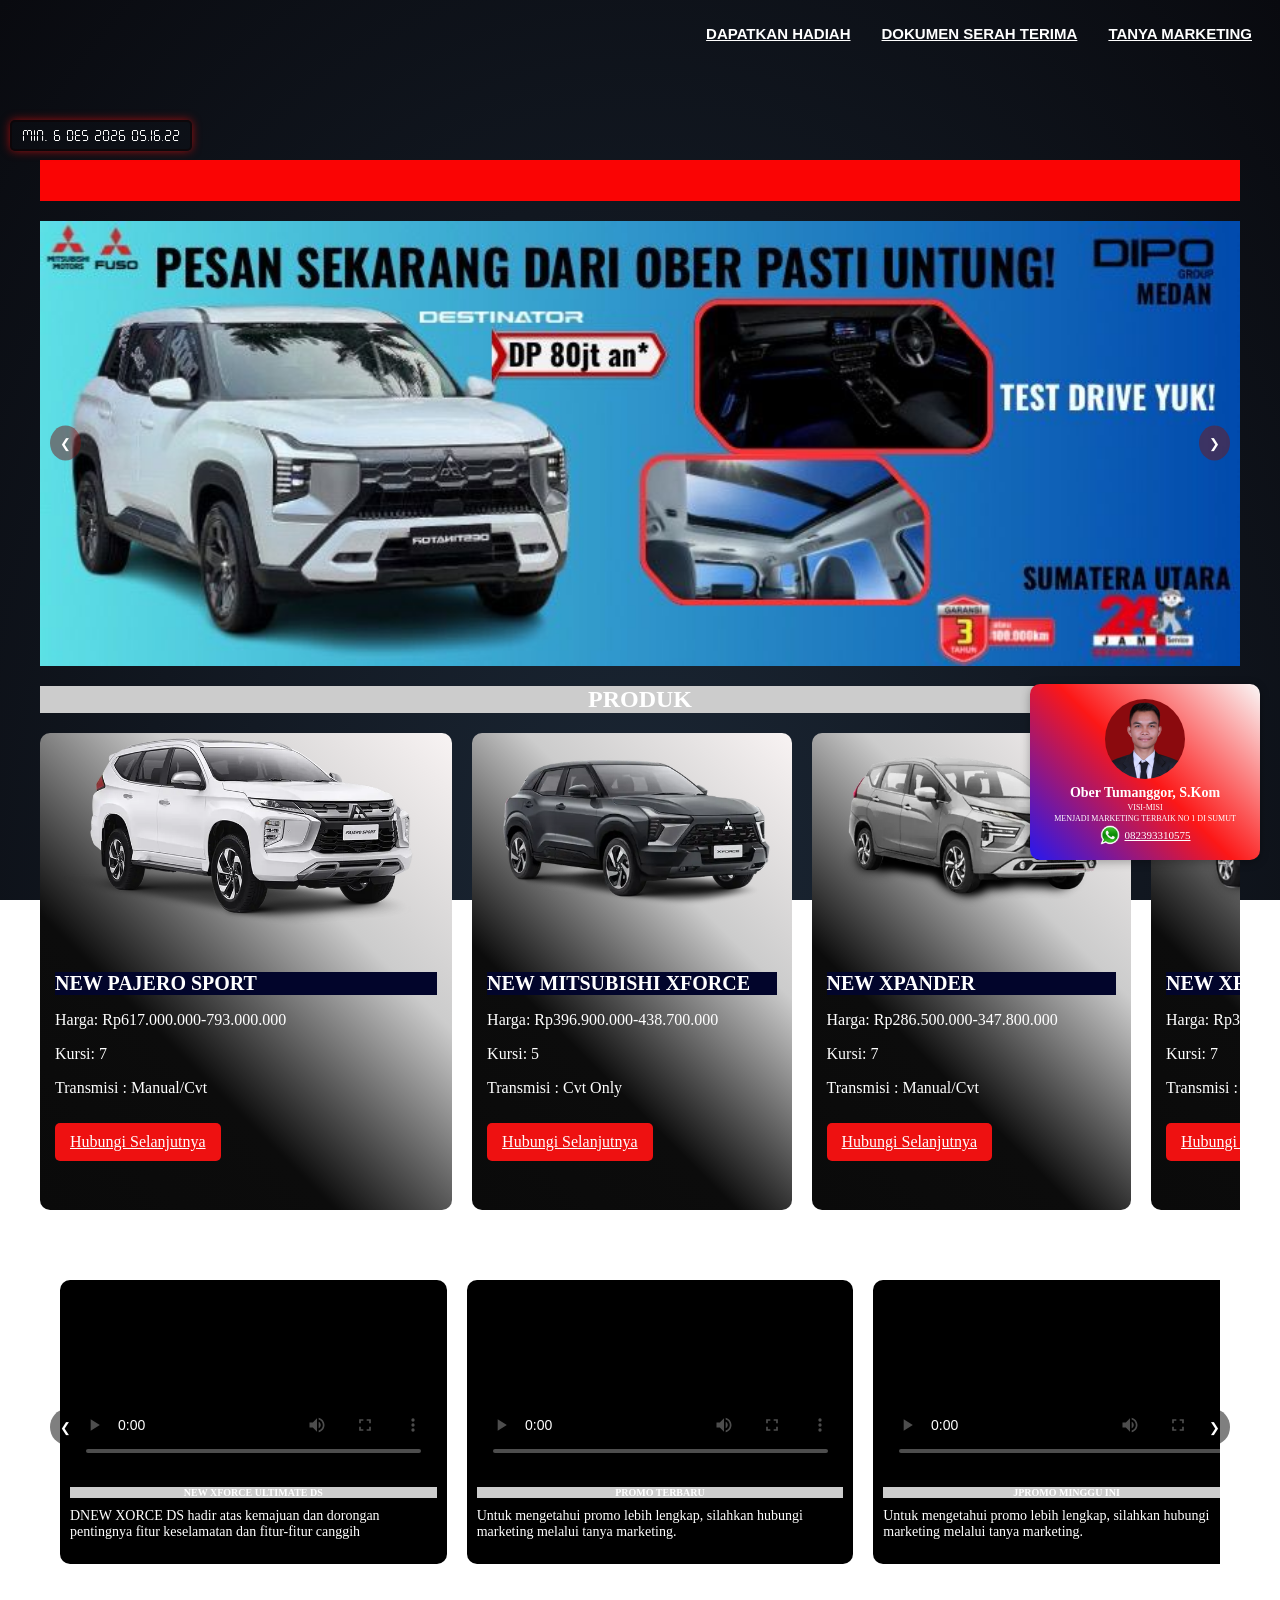
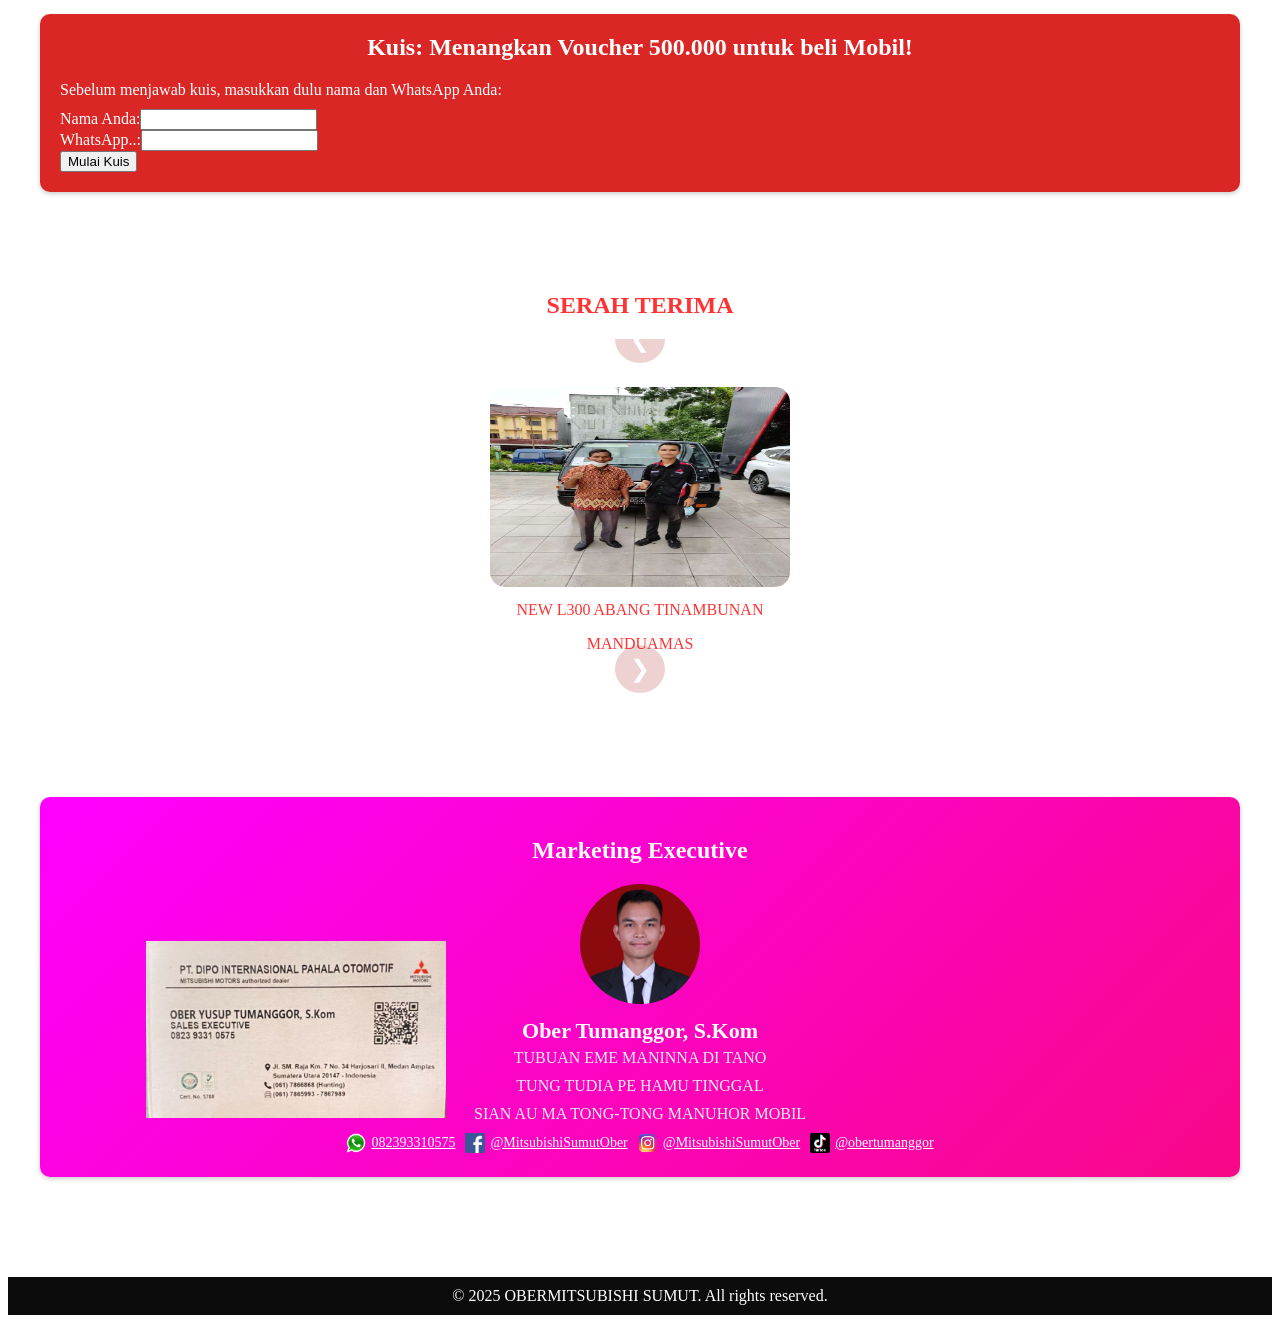
==== index.html @ e0ae1b2c "add index.html for GitHub Pages" ====
<!DOCTYPE html>
<html lang="id">
<head>
  <meta charset="UTF-8">
  <meta name="viewport" content="width=device-width, initial-scale=1.0">
  <meta name="description" content="Website Marketing Mobil AI oleh Ober Tumanggor">
  <meta name="keywords" content="Mitsubishi, Mobil, Marketing, Ober Tumanggor, Promo">
  <title>MARKETING OBERMITSUBISHI SUMUT - Ober Tumanggor</title>
  <link rel="stylesheet" href="v2.css">
</head>
<body>
  <div id="datetime"><span id="date"></span> <span id="time"></span></div>
  <header>
    <div class="header-content"><h1></h1></div>
    <nav>
      <ul>
        <li><a href="#video-slider">DAPATKAN HADIAH</a></li>
        <li><a href="#kuis">DOKUMEN SERAH TERIMA</a></li>
        <li class="dropdown">
          <a href="javascript:void(0)">TANYA MARKETING</a>
          <div class="dropdown-content">
            <form id="contactForm" onsubmit="submitContactForm(event)">
              <label>Nama:</label><input type="text" id="nama" required>
              <label>Produk:</label>
              <select id="produk" required>
                <option value="">Pilih Produk</option>
                <option value="MITSUBISHI DESTINATOR">MITSUBISHI DESTINATOR</option>
                <option value="NEW PAJERO SPORT">NEW PAJERO SPORT</option>
                <option value="NEW MITSUBISHI XFORCE">NEW MITSUBISHI XFORCE</option>
                <option value="NEW XPANDER">NEW XPANDER</option>
                <option value="NEW ALL TRITON 2025">NEW ALL TRITON 2025</option>
                <option value="NEW L300">NEW L300</option>
                <option value="NEW XPANDER CROSS">NEW XPANDER CROSS</option>
                <option value="NEW CANTER">NEW CANTER</option>
                <option value="NEW FUSO">NEW FUSO</option>
              </select>
              <label>Pembayaran:</label>
              <select id="pembayaran" required>
                <option value="">Pilih Metode</option>
                <option value="Kredit">Kredit</option>
                <option value="Cash">Cash</option>
              </select>
              <label>Lokasi:</label><input type="text" id="lokasi" required>
              <input type="submit" value="Kirim">
            </form>
          </div>
        </li>
      </ul>
    </nav>
  </header>

  <div class="container">
    <div class="marquee-container">
      <div class="marquee">
        PROMO SPESIAL! DAPATKAN PENAWARAN TERBAIK BUNGA 0% | DP RINGAN | DAPAT HADIAH UNTUK SUMATERA & ACEH HARI INI! HUBUNGI OBER TUMANGGOR S,KOM SEKARANG!
      </div>
    </div>
    <!-- Promo Section dengan Foto Full -->
    <section id="promo" class="promo-section">
      <div class="promo-slider">
        <button class="promo-prev" onclick="promoPrev()" aria-label="Promo Sebelumnya">&#10094;</button>
        <div class="promo-container">
          <img src="1.jpeg" alt="Promo NEW DESTINATOR" onclick="hubungiPromo()">
          <img src="2 (2).jpeg" alt="Promo NEW PAJERO SPORT" onclick="hubungiPromo()">
          <img src="3 (2).jpeg" alt="Promo NEW MITSUBISHI XFORCE" onclick="hubungiPromo()">
          <img src="4 (2).jpeg" alt="Promo NEW XPANDER" onclick="hubungiPromo()">
          <img src="5 (2).jpeg" alt="Promo NEW XPANDER CROSS" onclick="hubungiPromo()">
          <img src="6 (2).jpeg" alt="Promo NEW L300" onclick="hubungiPromo()">
          <img src="7 (2).jpeg" alt="Promo NEW TRITON" onclick="hubungiPromo()">
          <img src="8.jpeg" alt="Promo NEW CANTER" onclick="hubungiPromo()">
        </div>
        <button class="promo-next" onclick="promoNext()" aria-label="Promo Selanjutnya">&#10095;</button>
      </div>
    </section>
    
    <!-- Produk Section -->
    <section id="produk" class="products-section">
      <h2>PRODUK</h2>
      <div class="products">
        <!-- Produk 1 -->
        <div class="product-card">
          <img src="pajerosport.jpg" alt="NEW PAJERO SPORT" width="300" height="200">
          <div class="product-info">
            <h3>NEW PAJERO SPORT</h3>
            <p>Harga: Rp617.000.000-793.000.000</p>
            <p>Kursi: 7</p>
            <p>Transmisi : Manual/Cvt</p>
            <a href="javascript:void(0)" onclick="hubungiSelanjutnya('NEW PAJERO SPORT','Rp617.000.000-793.000.000','4')" class="btn-contact">Hubungi Selanjutnya</a>
          </div>
        </div>
        <!-- Produk 2 -->
        <div class="product-card">
          <img src="xforce.jpg" alt="NEW MITSUBISHI XFORCE" width="300" height="200">
          <div class="product-info">
            <h3>NEW MITSUBISHI XFORCE</h3>
            <p>Harga: Rp396.900.000-438.700.000</p>
            <p>Kursi: 5</p>
            <p>Transmisi : Cvt Only</p>
            <a href="javascript:void(0)" onclick="hubungiSelanjutnya('NEW MITSUBISHI XFORCE','Rp396.900.000-438.700.000','5')" class="btn-contact">Hubungi Selanjutnya</a>
          </div>
        </div>
        <!-- Produk 3 -->
        <div class="product-card">
          <img src="xpander.webp" alt="NEW XPANDER" width="300" height="200">
          <div class="product-info">
            <h3>NEW XPANDER</h3>
            <p>Harga: Rp286.500.000-347.800.000</p>
            <p>Kursi: 7</p>
            <p>Transmisi : Manual/Cvt</p>
            <a href="javascript:void(0)" onclick="hubungiSelanjutnya('NEW XPANDER','Rp286.500.000-347.800.000','4')" class="btn-contact">Hubungi Selanjutnya</a>
          </div>
        </div>
        <!-- Produk 4 -->
        <div class="product-card">
          <img src="xpander.jpg" alt="NEW XPANDER CROSS" width="300" height="200">
          <div class="product-info">
            <h3>NEW XPANDER CROSS</h3>
            <p>Harga: Rp350.900.000-380.800.000</p>
            <p>Kursi: 7</p>
            <p>Transmisi : Manual/Cvt</p>
            <a href="javascript:void(0)" onclick="hubungiSelanjutnya('NEW XPANDER CROSS','Rp350.900.000-380.800.000','4')" class="btn-contact">Hubungi Selanjutnya</a>
          </div>
        </div>
        <!-- Produk 5 -->
        <div class="product-card">
          <img src="triton.webp" alt="NEW ALL TRITON 2025" width="300" height="200">
          <div class="product-info">
            <h3>NEW ALL TRITON 2025</h3>
            <p>Harga: Rp324.000.000-628.000.000</p>
            <p>Kursi: 3-5</p>
            <p>Transmisi : Manual/Cvt</p>
            <a href="javascript:void(0)" onclick="hubungiSelanjutnya('NEW ALL TRITON 2025','Rp324.000.000-628.000.000','7')" class="btn-contact">Hubungi Selanjutnya</a>
          </div>
        </div>
        <!-- Produk 6 -->
        <div class="product-card">
          <img src="l300.webp" alt="NEW L300" width="300" height="200">
          <div class="product-info">
            <h3>NEW L300</h3>
            <p>Harga: Rp261.500.000-267.000.000</p>
            <p>Kursi: 3</p>
            <p>Transmisi : Manual Only</p>
            <p>Karoseri: Pick Up, BOX, BOX Pendingin</p>
            <a href="javascript:void(0)" onclick="hubungiSelanjutnya('NEW L300','Rp261.500.000-267.000.000','5')" class="btn-contact">Hubungi Selanjutnya</a>
          </div>
        </div>
        <!-- Produk 7 -->
        <div class="product-card">
          <img src="canter.webp" alt="NEW CANTER" width="300" height="200">
          <div class="product-info">
            <h3>NEW CANTER</h3>
            <p>Harga: Rp441.000.000-516.500.000</p>
            <p>Kursi: 3</p>
            <p>Transmisi : Manual Only</p>
            <p>Karoseri: Bak Kayu/Besi,Towing,Tangki,DumpTruck, Dll</p>
            <a href="javascript:void(0)" onclick="hubungiSelanjutnya('NEW CANTER','Rp441.000.000-516.500.000','2')" class="btn-contact">Hubungi Selanjutnya</a>
          </div>
        </div>
        <!-- Produk 8 -->
        <div class="product-card">
          <img src="fuso.png" alt="NEW FUSO" width="300" height="200">
          <div class="product-info">
            <h3>NEW FUSO</h3>
            <p>Harga: Rp995.000.000-1,4 miliar</p>
            <p>Kursi: 3</p>
            <p>Transmisi : Manual</p>
            <p>Karoseri: Bak Kayu/Besi,Logging,Tangki,DumpTruck,Dll</p>
            <a href="javascript:void(0)" onclick="hubungiSelanjutnya('NEW FUSO','Rp995.000.000-1,4 miliar','2')" class="btn-contact">Hubungi Selanjutnya</a>
          </div>
        </div>
      
<!-- Produk 9 -->
<div class="product-card">
  <img src="destinator.PNG" alt="NEW DESTINATOR" width="300" height="200">
  <div class="product-info">
    <h3>NEW DESTINATOR</h3>
    <p>Harga: Rp396.000.000-475.100.000</p>
    <p>Kursi: 7</p>
    <p>Transmisi : CVT Only</p>
    <a href="javascript:void(0)" onclick="hubungiSelanjutnya('NEW DESTINATOR','Rp480.000.000-520.000.000','7')" class="btn-contact">Hubungi Selanjutnya</a>
  </div>
</div>

</div>
    </section>
    
    <!-- Video Slider Section -->
    <section id="video-slider" class="video-slider-section">
      <button class="video-prev" onclick="videoPrev()" aria-label="Video Sebelumnya">&#10094;</button>
      <div class="video-slider-container">
        <div class="video-card">
          <video controls poster="video1_poster.jpg">
            <source src="video_1.mp4" type="video/mp4">
            <track kind="subtitles" srclang="id" label="Bahasa Indonesia" src="video1_subtitles.vtt" default>
            Browser Anda tidak mendukung elemen video.
          </video>
          <div class="video-card-info">
            <h2>NEW XFORCE ULTIMATE DS</h2>
            <p>DNEW XORCE DS hadir atas kemajuan dan dorongan pentingnya fitur keselamatan dan fitur-fitur canggih</p>
          </div>
        </div>
        <div class="video-card">
          <video controls poster="video2_poster.jpg">
            <source src="video-2.mp4" type="video/mp4">
            <track kind="subtitles" srclang="id" label="Bahasa Indonesia" src="video2_subtitles.vtt" default>
            Browser Anda tidak mendukung elemen video.
          </video>
          <div class="video-card-info">
            <h2>PROMO TERBARU</h2>
            <p>Untuk mengetahui promo lebih lengkap, silahkan hubungi marketing melalui tanya marketing.</p>
          </div>
        </div>
        <div class="video-card">
          <video controls poster="video3_poster.jpg">
            <source src="video_3.mp4" type="video/mp4">
            <track kind="subtitles" srclang="id" label="Bahasa Indonesia" src="video3_subtitles.vtt" default>
            Browser Anda tidak mendukung elemen video.
          </video>
          <div class="video-card-info">
            <h2>JPROMO MINGGU INI</h2>
            <p>Untuk mengetahui promo lebih lengkap, silahkan hubungi marketing melalui tanya marketing.</p>
          </div>
        </div>
      </div>
      <button class="video-next" onclick="videoNext()" aria-label="Video Selanjutnya">&#10095;</button>
    </section>

    <section id="kuis" class="quiz-section">
      <h2>Kuis: Menangkan Voucher 500.000 untuk beli Mobil!</h2>
      <div id="quizStart">
        <p>Sebelum menjawab kuis, masukkan dulu nama dan WhatsApp Anda:</p>
        <form id="quizStartForm">
          <label>Nama Anda:<input type="text" id="quizName" required></label><br>
          <label>WhatsApp..:<input type="text" id="quizWA" required></label><br>
          <button type="button" onclick="startQuiz()">Mulai Kuis</button>
        </form>
      </div>
      <div id="quizContent" style="display:none;">
        <p>Jawab minimal 4 pertanyaan dengan benar untuk mendapatkan voucher beli mobil senilai Rp500.000.</p>
        <form id="quizForm">
          <div class="quiz-question"><p>1. Siapa nama marketingnya?</p>
            <label><input type="radio" name="q1" value="Taylor Swift"> Taylor Swift</label>
            <label><input type="radio" name="q1" value="Ober Tumanggor, S.Kom"> Ober Tumanggor, S.Kom</label>
            <label><input type="radio" name="q1" value="Jun Munte"> Jun Munte</label>
          </div>
          <div class="quiz-question"><p>2. Apa alasan kamu mau beli Mobil dari Ober Tumanggor?</p>
            <label><input type="radio" name="q2" value="Sipaling ngejar target"> Sipaling ngejar target</label>
            <label><input type="radio" name="q2" value="Pelayanan terbaik, jujur, dan transparan"> Pelayanan terbaik, jujur, dan transparan</label>
            <label><input type="radio" name="q2" value="Semua Benar"> Semua Benar</label>
          </div>
          <div class="quiz-question"><p>3. Apa produk yang dijual di sini?</p>
            <label><input type="radio" name="q3" value="Ulos"> Ulos</label>
            <label><input type="radio" name="q3" value="Mobil"> Mobil</label>
            <label><input type="radio" name="q3" value="Ombus-ombus"> Ombus-ombus</label>
          </div>
          <div class="quiz-question"><p>4. Apa arti dari 'kredit' dalam pembelian mobil?</p>
            <label><input type="radio" name="q4" value="Pembayaran secara cicilan"> Pembayaran secara cicilan</label>
            <label><input type="radio" name="q4" value="Pembayaran penuh"> Pembayaran penuh</label>
            <label><input type="radio" name="q4" value="GRIS"> GRIS</label>
          </div>
          <div class="quiz-question"><p>5. Mobil keluarga dari mitsubishi yang bisa stututu....tut model apa?</p>
            <label><input type="radio" name="q5" value="New Pajero Sport"> New Pajero Sport</label>
            <label><input type="radio" name="q5" value="XFORCE"> XFORCE</label>
            <label><input type="radio" name="q5" value="FIGHTER"> FIGHTER</label>
          </div>
          <button type="button" class="btn-submit-quiz" onclick="submitQuiz()">Submit Kuis</button>
        </form>
        <div id="quizResult" class="quiz-result"></div>
      </div>
    </section>
<!-- === Serah Terima Unit 3D Gallery === -->
  <section id="serahterima" class="serahterima-section">
    <h2>SERAH TERIMA </h2>
    <div class="serahterima-slider">
      <button class="serahterima-prev" onclick="prevSerahTerima()">&#10094;</button>
      <div class="serahterima-container">
        <div class="serahterima-item"><img src="l300 bg tinambunan manduamas.jpg" alt="Serah Terima 1"><div class="serahterima-caption">NEW L300 ABANG TINAMBUNAN<P> MANDUAMAS<P></P></div></div>
        <div class="serahterima-item"><img src="l300 lae tampu.jpg" alt="Serah Terima 2"><div class="serahterima-caption">NEW L300 PAK TAMPUBOLON<P> BATANG TORU<P></P> </div></div>
        <div class="serahterima-item"><img src="l300 bg tumanggor.jpg" alt="Serah Terima 3"><div class="serahterima-caption">NEW L300 ABANG TUMANGGOR<P> MANDUAMAS<P></div></div>
        <div class="serahterima-item"><img src="l300 namboru tumanggor.jpg" alt="Serah Terima 4"><div class="serahterima-caption">NEW L300 NAMBORU<P> MANDUAMAS<P></P></div></div>
        <div class="serahterima-item"><img src="l300 bg tumanggor pakpakbharat.jpg" alt="Serah Terima 5"><div class="serahterima-caption">NEW L300 ABANG TUMANGGOR<P> SALAK PAKPAK BHARAT<P></P> </div></div>
        <div class="serahterima-item"><img src="l300 uda tumanggor.jpeg" alt="Serah Terima 6"><div class="serahterima-caption">NEW L300 PAK UDA TUMANGGOR<P> DOLOK SANGGUL<P></div></div>
        <div class="serahterima-item"><img src="xpander elt ibu citra.jpg" alt="Serah Terima 7"><div class="serahterima-caption">NEW XPANDER ULTIMATE LIMITED EDITION<P> MEDAN MARELAN<P></P></div></div>
        <div class="serahterima-item"><img src="l300 lae lubis.jpg" alt="Serah Terima 8"><div class="serahterima-caption">NEW L300 LAE LUBIS<P>  MANDUAMAS<P></P> </div></div>
        <div class="serahterima-item"><img src="xpander ul ito manullang.jpg" alt="Serah Terima 9"><div class="serahterima-caption">NEW XPANDER ITO MANULLANG<P> SIDIKALANG<P></div></div>
        <div class="serahterima-item"><img src="l300 ito bako.jpg" alt="Serah Terima 10"><div class="serahterima-caption">NEW L300 ITO BAKO<P> MANDUAMAS<P></P></div></div>
        <div class="serahterima-item"><img src="l300 silih brutu.jpeg" alt="Serah Terima 11"><div class="serahterima-caption">NEW L300 LAE BARUTU<P> MANDUAMAS <P></P> </div></div>
        <div class="serahterima-item"><img src="l300 bg ginting.jpg" alt="Serah Terima 12"><div class="serahterima-caption">NEW L300 ABANG GINTING<P> PANCUR BATU<P></div></div>
        <div class="serahterima-item"><img src="l300 lae manalu.jpg" alt="Serah Terima 13"><div class="serahterima-caption">NEW L300 LAE MANALU<P> MANDUAMAS<P></P></div></div>
        <div class="serahterima-item"><img src="l300 tulang pakpahan.jpg" alt="Serah Terima 14"><div class="serahterima-caption">NEW L300 PAK PAKPAHAN<P> PEMATANG SIANTAR<P></P> </div></div>
        <div class="serahterima-item"><img src="l300 lae hasibuan.jpeg" alt="Serah Terima 15"><div class="serahterima-caption">NEW L300 LAE HASIBUAN<P> MANDUAMAS<P></div></div>
        <div class="serahterima-item"><img src="l300 ito sihombing.jpeg" alt="Serah Terima 16"><div class="serahterima-caption">NEW L300 IBUK GURU SIHOMBING<P> MEDAN AREA<P></P></div></div>
        <div class="serahterima-item"><img src="new pajero sport puhun manik.jpeg" alt="Serah Terima 17"><div class="serahterima-caption">NEW PAJERO SPORT DAKAR TULANG MANIK<P> MANDUAMAS<P></P> </div></div>
        <div class="serahterima-item"><img src="xp cr namoru nahampun.jpg" alt="Serah Terima 18"><div class="serahterima-caption">NEW XPANDER CROSS<P> MANDUAMAS<P></div></div>
        <div class="serahterima-item"><img src="xpandercr ito purnama.jpg" alt="Serah Terima 19"><div class="serahterima-caption">NEW XPANDER CROSS IBUK GURU MUNGKUR<P> SIRANDORUNG<P></P></div></div>
        <div class="serahterima-item"><img src="l300 lae purba.jpeg" alt="Serah Terima 20"><div class="serahterima-caption">NEW L300 LAE PURBA<P>  MANDUAMAS<P></P> </div></div>
        <div class="serahterima-item"><img src="l300 lae siringoringo.jpeg" alt="Serah Terima 21"><div class="serahterima-caption">NEW L300 LAE SIRINGORINGO<P> MANDUAMAS<P></div></div>
        <div class="serahterima-item"><img src="l300 lae simatupang.jpeg" alt="Serah Terima 22"><div class="serahterima-caption">NEW L300 SIMATUPANGP> MANDUAMAS<P></P></div></div>
        <div class="serahterima-item"><img src="2 unit l300, bg ginting & ito bako.jpg" alt="Serah Terima 23"><div class="serahterima-caption">NEW L300 ABANG GINTING<P> MEDAN <P></P> </div></div>
        <div class="serahterima-item"><img src="new canter puhun manik.jpeg" alt="Serah Terima 24"><div class="serahterima-caption">NEW CANTER DUMPHTRUK<P>MANDUAMAS<P></div></div>
        <div class="serahterima-item"><img src="new xpander ibu chattrin.jpeg" alt="Serah Terima 25"><div class="serahterima-caption">NEW XPANDER ULTIMATE<P> BINJAI<P></div></div>
        <div class="serahterima-item"><img src="new pajero sport  pak dewan tapteng.jpeg" alt="Serah Terima 26"><div class="serahterima-caption">NEW PAJERO SPORT DAKAR PAK DEWAN ST<P> MANDUAMAS<P></P></div></div>
        <div class="serahterima-item"><img src="new destinator pak hutapea.jpeg" alt="Serah Terima 27"><div class="serahterima-caption">NEW DESTINATOR PAK HUTAPEA<P> MEDAN SELAYANG<P></P> </div></div>
        <div class="serahterima-item"><img src="l300 lae ringo.jpeg" alt="Serah Terima 28"><div class="serahterima-caption">NEW L300 LAE RINGO<P> MANDUAMAS<P></P></div></div>
        <div class="serahterima-item"><img src="canter lae sibarani.jpeg" alt="Serah Terima 29"><div class="serahterima-caption">NEW CANTER DUMPHTRUK LAE SIBARANI<P>  MANDUAMAS<P></P> </div></div>
        <div class="serahterima-item"><img src="l300 pak sahrial.jpeg" alt="Serah Terima 30"><div class="serahterima-caption">NEW L300 PAK SAHRIAL<P> LANGKAT<P></div></div>
      
      </div>
      <button class="serahterima-next" onclick="nextSerahTerima()">&#10095;</button>
    </div>
  </section>

    <section id="marketing-executive" class="marketing-executive-section">
      <h2>Marketing Executive</h2>
      <div class="marketing-executive-card">
        <div class="executive-business-card"><img src="KRTU.jpg"></div>
        <div class="executive-photo"><img src="file.jpg"></div>
        <div class="executive-info">
          <h3>Ober Tumanggor, S.Kom</h3>
          <p>TUBUAN EME MANINNA DI TANO</p><p>TUNG TUDIA PE HAMU TINGGAL</p><p>SIAN AU MA TONG-TONG MANUHOR MOBIL</p>
          <div class="executive-social">
            <a href="https://wa.me/6282393310575" target="_blank" rel="noopener">
              <img src="wa.png" alt="WhatsApp">
              <span>082393310575</span>
            </a>
            <a href="https://facebook.com/obertumanggor" target="_blank" rel="noopener">
              <img src="fb.png" alt="Facebook">
              <span>@MitsubishiSumutOber</span>
            </a>
            <a href="https://instagram.com/Mitsubishisumut.parna" target="_blank" rel="noopener">
              <img src="insta.png" alt="Instagram">
              <span>@MitsubishiSumutOber</span>
            </a>
            <a href="https://tiktok.com/@ober_tumanggor" target="_blank" rel="noopener">
              <img src="tk.png" alt="TikTok">
              <span>@obertumanggor</span>
            </a>
          </div>
        </div>
        </div>
      </div>
    </section>
  </div>
   <!-- Profil Marketing Card (Fixed) -->
  <div id="profil" class="marketing-profile">
    <div class="marketing-card">
      <div class="profile-photo">
        <img src="file.jpg" alt="Foto Marketing" width="80" height="80">
      </div>
      <div class="profile-info">
        <div class="profile-name">Ober Tumanggor, S.Kom</div>
        <div class="profile-visimisi">VISI-MISI</div>
        <div class="profile-visimisi">MENJADI MARKETING TERBAIK NO 1 DI SUMUT</div>
        <div class="profile-social">
          <a href="https://wa.me/6282393310575" target="_blank" rel="noopener">
            <img src="wa.png" alt="WhatsApp">
            <span>082393310575</span>
          </a>
        </div>
      </div>
    </div>
  </div>

  <footer>&copy; 2025 OBERMITSUBISHI SUMUT. All rights reserved.</footer>
  <script src="v2.js"></script>
</body>
</html>
---- v2.css ----
/* Elemen Digital Tanggal dan Jam */
#datetime {
    position: fixed;
    top: 120px;
    left: 10px;
    padding: 5px 10px;
    font-family: 'Digital7', monospace; /* Ganti dengan font digital jika sudah di-import, atau gunakan monospace */
    font-size: 16px;
    color: #fff;
    background: transparent;
    border: 2px solid rgba(15, 1, 1, 0.5);
    border-radius: 5px;
    box-shadow: 0 0 10px rgba(189, 14, 14, 0.8);
    z-index: 1201;
  }
  @font-face {
    font-family: 'Digital7';
    src: url('Seven Segment.ttf') format('truetype');
  }
  
 /* ===== SPACE BACKGROUND ===== */
    body::before {
      content: "";
      position: fixed;
      top: 0;
      left: 0;
      width: 100%;
      height: 100%;
      background: radial-gradient(ellipse at bottom, #1b2735 0%, #090a0f 100%);
      z-index: -2;
    }
    
    body::after {
      content: "";
      position: fixed;
      top: 0;
      left: 0;
      width: 100%;
      height: 100%;
      background: transparent;
      z-index: -1;
      animation: twinkle 8s infinite alternate;
    }
    
    @keyframes twinkle {
      0% { background: radial-gradient(circle, transparent 1px, transparent 2px); }
      100% { 
        background: 
          radial-gradient(circle, rgba(255,255,255,0.8) 1px, transparent 2px),
          radial-gradient(circle, rgba(255,255,255,0.6) 1px, transparent 2px),
          radial-gradient(circle, rgba(255,255,255,0.4) 1px, transparent 2px);
        background-size: 200px 200px, 300px 300px, 400px 400px;
        background-position: 10% 20%, 80% 60%, 40% 90%;
      }
    }
  
  /* Header */
  header {
    position: fixed;
    top: 0;
    left: 0;
    width: 100%;
    height: 160px;
    background: url('obert\(1\).gif') no-repeat center center;
    background-size: cover;
    color: #fff;
    z-index: 1100;
  }
  header .header-content {
    height: 100%;
    display: flex;
    flex-direction: column;
    justify-content: center;
    align-items: center;
  }
  header h1 {
    font-size: 30px;
    margin: 0;
    text-shadow: 1px 1px 5px rgba(245,243,243,0.5);
  }
  nav {
    position: absolute;
    top: 20px;
    right: 20px;
  }
  nav ul {
    list-style: none;
    display: flex;
    gap: 15px;
    margin: 0;
    padding: 0;
  }
  nav ul li {
    font-size: 15px;
    font-weight: bold;
    position: relative;
  }
  nav ul li a {
    color: #fff;
    font-family: Arial;
    padding: 5px 8px;
    display: block;
  }
  nav ul li a:hover {
    color: #f11111;
  }
  /* Dropdown untuk Tanya Marketing */
  nav ul li.dropdown .dropdown-content {
    display: none;
    position: absolute;
    top: 100%;
    right: 0;
    background: #fff;
    color: #000;
    padding: 10px;
    box-shadow: 0 2px 5px rgba(0,0,0,0.2);
    border-radius: 5px;
    min-width: 250px;
    z-index: 2000;
    transition: all 0.3s ease;
  }
  nav ul li.dropdown:hover .dropdown-content,
  nav ul li.dropdown:focus-within .dropdown-content {
    display: block;
  }
  nav ul li.dropdown .dropdown-content form {
    display: flex;
    flex-direction: column;
    gap: 5px;
  }
  nav ul li.dropdown .dropdown-content label {
    font-size: 14px;
    margin-bottom: 2px;
  }
  nav ul li.dropdown .dropdown-content input[type="text"],
  nav ul li.dropdown .dropdown-content select {
    padding: 5px;
    font-size: 14px;
    border: 1px solid #ccc;
    border-radius: 3px;
  }
  nav ul li.dropdown .dropdown-content input[type="submit"] {
    padding: 8px;
    font-size: 14px;
    border: none;
    background: #ee1111;
    color: #fff;
    border-radius: 3px;
    cursor: pointer;
    transition: background 0.3s;
  }
  nav ul li.dropdown .dropdown-content input[type="submit"]:hover {
    background: #2563eb;
  }
  
  /* Container & Marquee */
  .container {
    max-width: 1200px;
    margin: 160px auto 10px;
    padding: 0 20px 20px;
    position: relative;
    z-index: 1;
  }
  .marquee-container {
    width: 100%;
    background: #fa0404;
    color: #f8f7f7;
    overflow: hidden;
    white-space: nowrap;
    padding: 10px 0;
    font-size: 18px;
    font-family:Verdana;
    font-weight: bold;
    margin-bottom: 0;
  }
  .marquee {
    display: inline-block;
    padding-left: 100%;
    animation: marquee 20s linear infinite;
  }
  @keyframes marquee {
    from { transform: translateX(0); }
    to { transform: translateX(-100%); }
  }
  
  /* Promo Section - Tampilan Foto Full */
  .promo-section {
    margin: 20px 0;
  }
  .promo-slider {
    width: 100%;
    margin: 0 auto;
    overflow: hidden;
    position: relative;
  }
  .promo-container {
    display: flex;
    transition: transform 0.5s ease-in-out;
  }
  .promo-container img {
    flex: 0 0 100%;
    width: 100%;
    height: auto;
    cursor: pointer;
  }
  /* Promo Manual Controls */
  .promo-prev, .promo-next {
    position: absolute;
    top: 50%;
    transform: translateY(-50%);
    background: rgba(116, 25, 25, 0.5);
    color: #fff;
    border: none;
    padding: 10px;
    cursor: pointer;
    border-radius: 50%;
    z-index: 10;
  }
  .promo-prev { left: 10px; }
  .promo-next { right: 10px; }
  
  /* Produk Section */
  .products-section {
    margin-bottom: 40px;
  }
  .products-section h2 {
    text-align: center;
    text-align: center; color: #000;
    background-color: #ccc;
    margin: 20px 0;
    color: #fff;
  }
  .products {
    display: flex;
    gap: 20px;
    overflow-x: auto;
    padding-bottom: 10px;
  }
  .product-card {
    background: linear-gradient(45deg, #0a0a0a, #0c0c0c, #ccc, #f8f3f3);
    min-width: 300px;
    border-radius: 10px;
    overflow: hidden;
    box-shadow: 10px 2px 5px rgba(165, 21, 21, 0.2), -10px -2px -5px #ffffff;
    transition: transform 0.3s, background-color 0.3s;
    cursor: pointer;
    flex-shrink: 0;
  }
  .product-card:hover {
    transform: scale(1.05);
    background-color: #e0e7ff;
  }
  .product-card img {
    width: 100%;
    height: 200px;
    object-fit: cover;
  }
  .product-info {
    padding: 15px;
    color: #ffffff;
  }
  .product-info h3 {
    font-size: 20px;
    margin-bottom: 10px;
    background: #02052b;
  }
  .btn-contact {
    display: inline-block;
    margin-top: 10px;
    padding: 10px 15px;
    background: #ee1111;
    color: #fff;
    border-radius: 5px;
    cursor: pointer;
    transition: background-color 0.3s;
  }
  .btn-contact:hover {
    background: #2563eb;
  }
  
  /* Video Slider Section */
  .video-slider-section {
    position: relative;
    margin: 20px 0;
    padding: 20px;
    background: rgba(255, 255, 255, 0.1);
    border-radius: 10px;
    overflow: hidden;
  }
  .video-slider-container {
    display: flex;
    gap: 20px;
    overflow-x: auto;
    scroll-behavior: smooth;
    padding-bottom: 10px;
  }
  .video-card {
    flex: 0 0 calc(33.33% - 20px);
    background: #000;
    border-radius: 10px;
    padding: 10px;
  }
  .video-card video {
    width: 100%;
    border-radius: 10px;
  }
  .video-card-info {
    text-align: center;
    color: #fff;
    margin-top: 10px;
  }
  .video-card-info h2 {
    text-align: center;
    color: #fff;
    background-color: #ccc;
    font-size: 10px;
    margin-top: 10px;
  }
  .video-card-info p {
    text-align: left;
    font-family: georgia;
    color: #fff;
    font-size: 14px;
    margin-top: 10px;
  }
  .video-prev, .video-next {
    position: absolute;
    top: 50%;
    transform: translateY(-50%);
    background: rgba(0, 0, 0, 0.5);
    color: #fff;
    border: none;
    padding: 10px;
    cursor: pointer;
    border-radius: 50%;
    z-index: 10;
  }
  .video-prev { left: 10px; }
  .video-next { right: 10px; }
  
  /* Quiz Section */
  .quiz-section {
    background: #db2626;
    padding: 20px;
    margin-bottom: 40px;
    border-radius: 10px;
    box-shadow: 0 2px 5px rgba(0,0,0,0.2);
    color: #fff;
  }
  .quiz-section h2 {
    margin-top: 0;
    text-align: center;
  }
  .quiz-section p {
    margin-bottom: 10px;
  }
  .quiz-question {
    margin-bottom: 20px;
  }
  .quiz-question p {
    margin-bottom: 10px;
    font-weight: bold;
  }
  .btn-submit-quiz {
    padding: 10px 20px;
    background: #10b981;
    color: #fff;
    border: none;
    border-radius: 5px;
    cursor: pointer;
    transition: background-color 0.3s;
  }
  .btn-submit-quiz:hover {
    background: #059669;
  }
  .quiz-result {
    margin-top: 20px;
    font-weight: bold;
    text-align: center;
  }
  .h2 {
    text-align: center;
    text-align: center; color: #000;
    background-color: #ccc;
    margin: 20px 0;
    color: #fff;
  }
     /* Marketing Executive Section */
  .marketing-executive-section {
    background: linear-gradient(135deg, #ff00ff, #f10f0f);
    background-size: 200% 200%;
    animation: hologram 10s ease infinite;
    padding: 20px;
    margin-bottom: 40px;
    border-radius: 10px;
    box-shadow: 0 2px 5px rgba(0,0,0,0.2);
    text-align: center;
    color: #fff;
    position: relative;
  }
  @keyframes hologram {
    0% { background-position: 0% 50%; }
    50% { background-position: 100% 50%; }
    100% { background-position: 0% 50%; }
  }
  .marketing-executive-card {
    position: relative;
    display: inline-block;
  }
  .executive-photo img {
    width: 120px;
    height: 120px;
    border-radius: 50%;
    object-fit: cover;
  }
  .executive-info h3 {
    font-size: 22px;
    margin: 10px 0 5px;
  }
  .executive-info p {
    margin: 0 0 10px;
    font-size: 16px;
    color: #eee;
  }
  .executive-social {
    display: flex;
    flex-wrap: wrap;
    justify-content: center;
    gap: 10px;
  }
  .executive-social a {
    display: flex;
    align-items: center;
    gap: 5px;
    color: #fff;
    font-size: 14px;
  }
  .executive-social a img {
    width: 20px;
    height: 20px;
  }
  .executive-business-card {
    position: absolute;
    left: 0;
    top: 40%;
    transform: translate(-100%, -50%);
    width: 200px;
    height: 100px;
  }
  .executive-business-card img {
    width: 150%;
    object-fit: cover;
  }
  
  /* Profil Marketing Card */
  .marketing-profile {
    position: fixed;
    bottom: 40px;
    right: 20px;
    width: 200px;
    background: linear-gradient(45deg, #2618f0, #fc1717, #faf7f7);
    color: #fff;
    border-radius: 10px;
    box-shadow: 0 2px 10px rgba(0,0,0,0.3);
    padding: 15px;
    z-index: 1200;
    text-align: center;
  }
  .marketing-profile .marketing-card {
    display: flex;
    flex-direction: column;
    align-items: center;
  }
  .marketing-profile .profile-photo img {
    width: 80px;
    height: 80px;
    border-radius: 50%;
    object-fit: cover;
    margin-bottom: 2px;
  }
  .marketing-profile .profile-info {
    width: 100%;
  }
  .marketing-profile .profile-name {
    font-size: 14px;
    font-weight: bold;
    margin-bottom: 2px;
  }
  .marketing-profile .profile-visimisi {
    font-size: 8px;
    margin-bottom: 2px;
  }
  .marketing-profile .profile-social {
    display: flex;
    justify-content: center;
    gap: 10px;
    flex-wrap: wrap;
  }
  .marketing-profile .profile-social a {
    display: flex;
    align-items: center;
    gap: 5px;
    color: #fff;
    font-size: 11px;
  }
  .marketing-profile .profile-social a img {
    width: 20px;
    height: 20px;
  }
  
  /* Footer */
  footer {
    text-align: center;
    color: #fff;
    padding: 10px;
    background: #0c0c0c;
    margin-top: 40px;
  }
  
  /* Responsive Styles */
  @media screen and (max-width: 767px) {
    #datetime {
      top: 75px;
      left: 10px;
      padding: 5px 10px;
    }
    header {
      height: 120px;
    }
    nav ul li {
      font-size: 10px;
      font-weight: bold;
      position: relative;
    }
    header h1 {
      font-size: 14px;
    }
    nav ul {
      flex-direction: column;
      gap: 10px;
      font-size: 10px;
    }
    .container {
      margin-top: 120px;
      padding: 0 10px;
    }
    .products-section h2 {
      margin: 1px 0;
    }
    .products {
      display: flex;
      gap: 1px;
      overflow-x: auto;
      padding-bottom: 5px;
      flex-wrap: nowrap;
    }
    .product-card {
      flex: 0 0 5%;
      width: 100px;
      background-color: #0c0c0c;
      box-shadow: 50px;
      height: 250px;
      padding: 5px;
      max-width: 10%;
    }
    .product-card img {
      display: block;
      width: 100%;
      padding-bottom: 10px;
      height: 130px;
    }
    .product-info h3 {
      font-size: 10px;
      padding: 5px;
      margin-top: -20px;
      display: flex;
      align-items: center;
      gap: 1px;
      color: #fff;
    }
    .product-info p {
      font-size: 12px;
      margin-top: -10px;
      color: #ccc;
    }
    .marketing-profile {
      width: 75px;
      height: 151px;
      padding: 5px;
      font-size: 5px;
    }
    .executive-photo img {
      width: 100px;
      height: 100px;
      top: 10px;
      object-fit: cover;
    }
    .executive-business-card {
      position: absolute;
      left: 1px;
      top: 20px;
      transform: translate(-100%, -50%);
      width: 100px;
      height: 1px;
    }
    .executive-business-card img {
      width: 1px;
      height: 1px;
      padding: 50px;
      margin-top: -60px;
      object-fit: cover;
    }
    .marketing-profile .profile-name  {
      font-size: 7px;
    }
    .marketing-profile .profile-visimisi {
      font-size: 7px;
    }
    .marketing-profile .profile-social a {
      font-size: 7px;
    }
    .marketing-profile .profile-social a img {
      width: 10px;
      height: 10px;
    }
  }
  
/* === Serah Terima Unit 3D Gallery === */
.serahterima-section {
  text-align: center;
  padding: 40px 0;
  color: #fff;
  perspective: 1000px;
  margin-bottom: 40px;
}
.serahterima-section h2 {
  font-size: 24px;
  color: #ff3333;
  margin-bottom: 20px;
}
.serahterima-slider {
  position: relative;
  overflow: hidden;
  width: 100%;
  max-width: 600px;
  margin: 0 auto;
}
.serahterima-container {
  display: flex;
  transition: transform 1s ease;
  transform-style: preserve-3d;
}
.serahterima-item {
  flex: 0 0 100%;
  backface-visibility: hidden;
  transform: rotateY(0deg);
}
.serahterima-item img {
  width: 300px;
  height: 200px;
  border-radius: 15px;
  box-shadow: 0 8px 25px rgba(255,255,255,0.2);
  transition: transform 0.5s;
}
.serahterima-item img:hover {
  transform: scale(1.05) rotateY(10deg);
}
.serahterima-caption {
  margin-top: 10px;
  font-size: 16px;
  color: #ff3333;
}
.serahterima-prev, .serahterima-next {
  top: 50%;
  transform: translateY(-50%);
  background: rgba(168, 29, 29, 0.2);
  color: #fff;
  border: none;
  padding: 10px 15px;
  cursor: pointer;
  font-size: 24px;
  border-radius: 50%;
  z-index: 10;
  transition: background 0.3s;
}
.serahterima-prev:hover, .serahterima-next:hover {
  background: rgba(255,255,255,0.6);
}
.serahterima-prev { left: -50px; }
.serahterima-next { right: -50px; }
@media (max-width: 768px) {
  .serahterima-item img {
    width: 200px;
    height: 140px;
  }
  .serahterima-prev, .serahterima-next {
    left: 10px;
    right: 10px;
  }
}
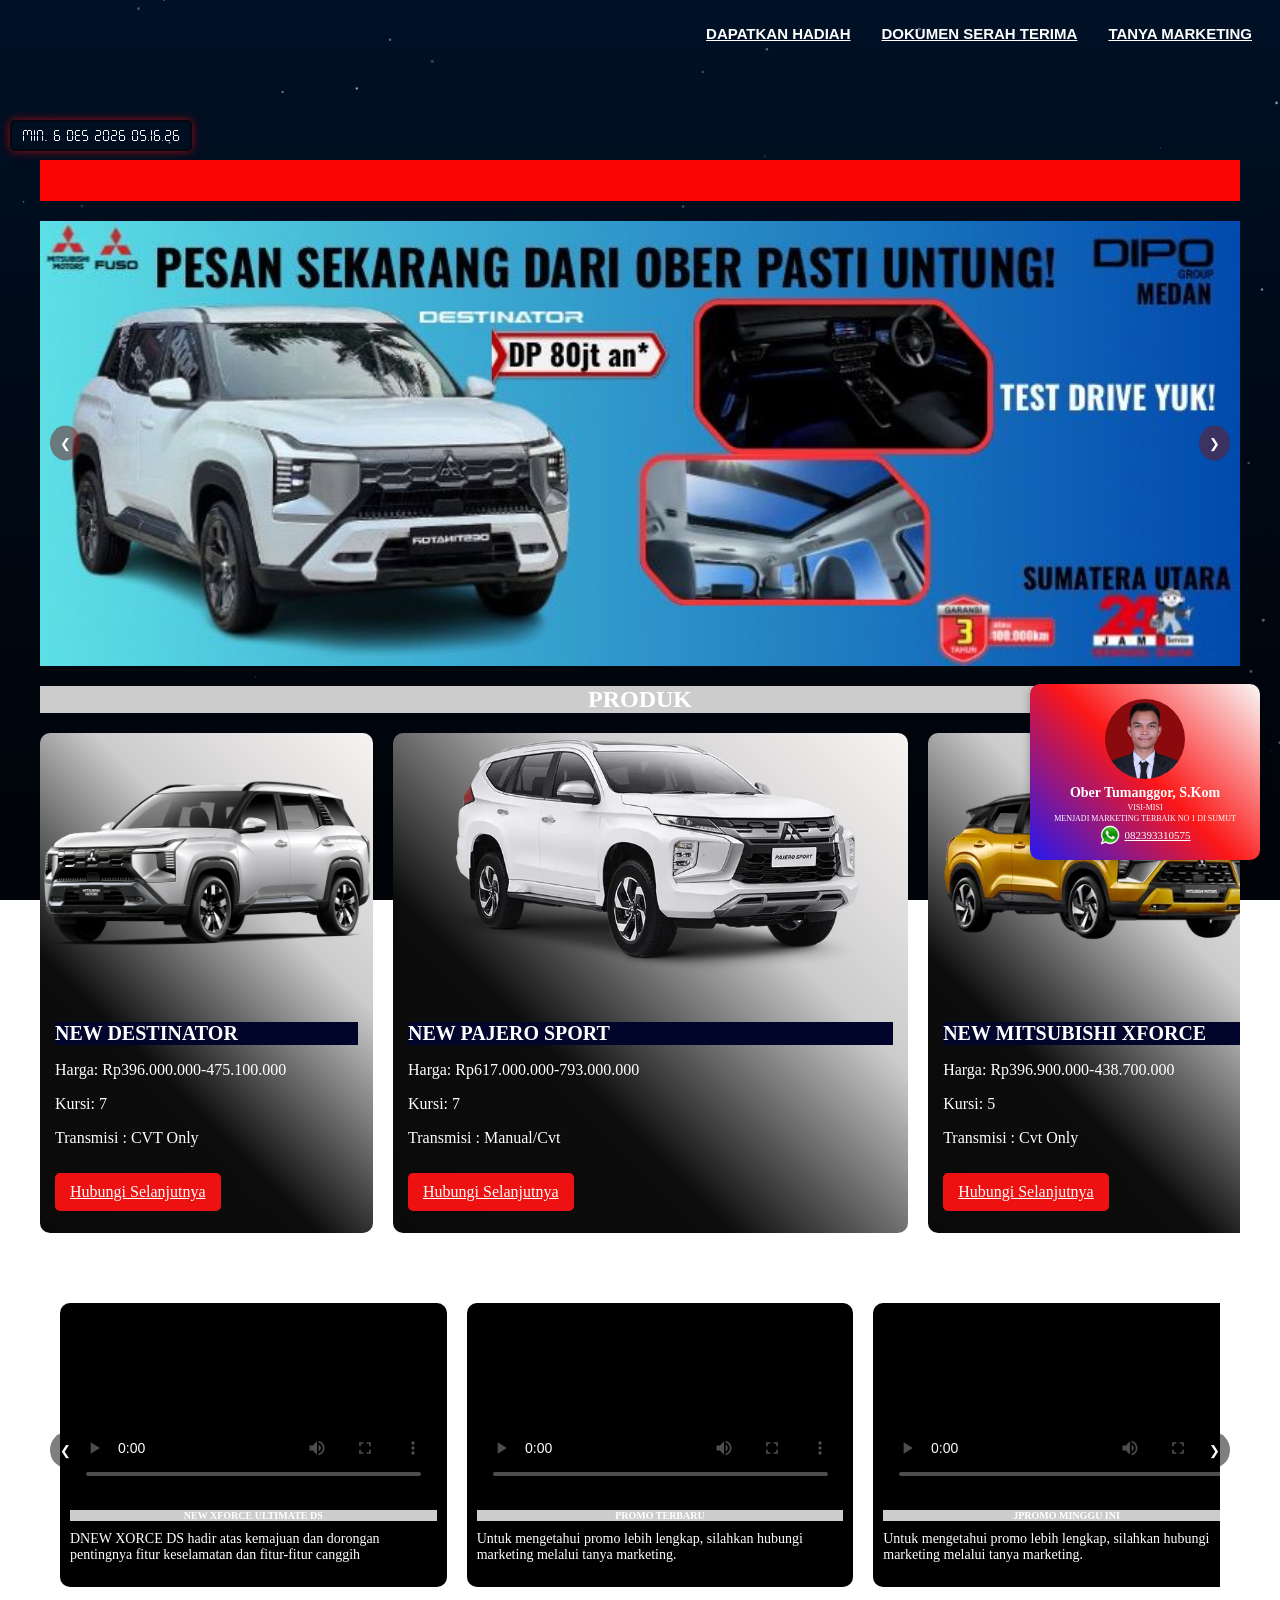
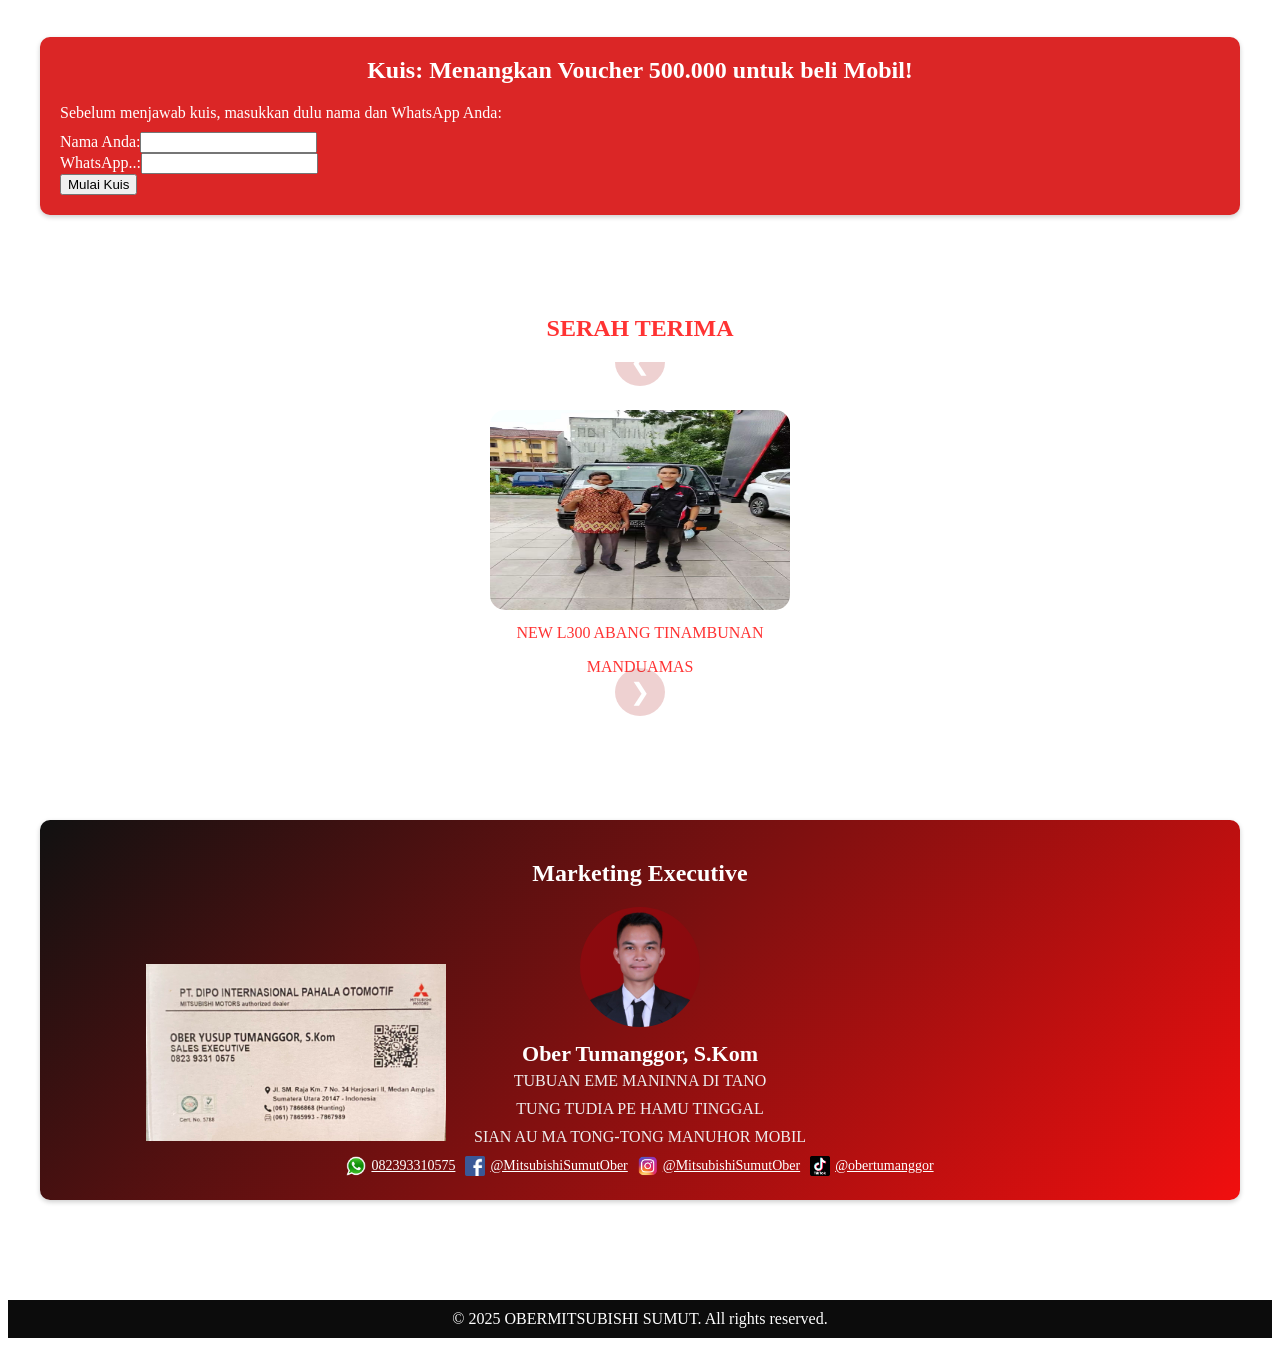
==== commit 4e7c3469: "Update website terbaru" ====
--- a/index.html
+++ b/index.html
@@ -9,6 +9,8 @@
   <link rel="stylesheet" href="v2.css">
 </head>
 <body>
+    <!-- GALAXY CANVAS -->
+  <canvas id="galaxy-bg" aria-hidden="true"></canvas>
   <div id="datetime"><span id="date"></span> <span id="time"></span></div>
   <header>
     <div class="header-content"><h1></h1></div>
@@ -78,6 +80,17 @@
       <h2>PRODUK</h2>
       <div class="products">
         <!-- Produk 1 -->
+      <div class="product-card">
+        <img src="destinator.PNG" alt="NEW DESTINATOR" width="300" height="200">
+        <div class="product-info">
+           <h3>NEW DESTINATOR</h3>
+           <p>Harga: Rp396.000.000-475.100.000</p>
+           <p>Kursi: 7</p>
+           <p>Transmisi : CVT Only</p>
+          <a href="javascript:void(0)" onclick="hubungiSelanjutnya('NEW DESTINATOR','Rp480.000.000-520.000.000','7')" class="btn-contact">Hubungi Selanjutnya</a>
+        </div>
+      </div>
+        <!-- Produk 2 -->
         <div class="product-card">
           <img src="pajerosport.jpg" alt="NEW PAJERO SPORT" width="300" height="200">
           <div class="product-info">
@@ -88,9 +101,9 @@
             <a href="javascript:void(0)" onclick="hubungiSelanjutnya('NEW PAJERO SPORT','Rp617.000.000-793.000.000','4')" class="btn-contact">Hubungi Selanjutnya</a>
           </div>
         </div>
-        <!-- Produk 2 -->
-        <div class="product-card">
-          <img src="xforce.jpg" alt="NEW MITSUBISHI XFORCE" width="300" height="200">
+        <!-- Produk 3 -->
+        <div class="product-card">
+          <img src="xforce.webp" alt="NEW MITSUBISHI XFORCE" width="300" height="200">
           <div class="product-info">
             <h3>NEW MITSUBISHI XFORCE</h3>
             <p>Harga: Rp396.900.000-438.700.000</p>
@@ -99,7 +112,7 @@
             <a href="javascript:void(0)" onclick="hubungiSelanjutnya('NEW MITSUBISHI XFORCE','Rp396.900.000-438.700.000','5')" class="btn-contact">Hubungi Selanjutnya</a>
           </div>
         </div>
-        <!-- Produk 3 -->
+        <!-- Produk 4 -->
         <div class="product-card">
           <img src="xpander.webp" alt="NEW XPANDER" width="300" height="200">
           <div class="product-info">
@@ -110,9 +123,9 @@
             <a href="javascript:void(0)" onclick="hubungiSelanjutnya('NEW XPANDER','Rp286.500.000-347.800.000','4')" class="btn-contact">Hubungi Selanjutnya</a>
           </div>
         </div>
-        <!-- Produk 4 -->
-        <div class="product-card">
-          <img src="xpander.jpg" alt="NEW XPANDER CROSS" width="300" height="200">
+        <!-- Produk 5 -->
+        <div class="product-card">
+          <img src="xpander cross.png" alt="NEW XPANDER CROSS" width="300" height="200">
           <div class="product-info">
             <h3>NEW XPANDER CROSS</h3>
             <p>Harga: Rp350.900.000-380.800.000</p>
@@ -121,7 +134,7 @@
             <a href="javascript:void(0)" onclick="hubungiSelanjutnya('NEW XPANDER CROSS','Rp350.900.000-380.800.000','4')" class="btn-contact">Hubungi Selanjutnya</a>
           </div>
         </div>
-        <!-- Produk 5 -->
+        <!-- Produk 6 -->
         <div class="product-card">
           <img src="triton.webp" alt="NEW ALL TRITON 2025" width="300" height="200">
           <div class="product-info">
@@ -132,7 +145,7 @@
             <a href="javascript:void(0)" onclick="hubungiSelanjutnya('NEW ALL TRITON 2025','Rp324.000.000-628.000.000','7')" class="btn-contact">Hubungi Selanjutnya</a>
           </div>
         </div>
-        <!-- Produk 6 -->
+        <!-- Produk 7 -->
         <div class="product-card">
           <img src="l300.webp" alt="NEW L300" width="300" height="200">
           <div class="product-info">
@@ -144,7 +157,7 @@
             <a href="javascript:void(0)" onclick="hubungiSelanjutnya('NEW L300','Rp261.500.000-267.000.000','5')" class="btn-contact">Hubungi Selanjutnya</a>
           </div>
         </div>
-        <!-- Produk 7 -->
+        <!-- Produk 8 -->
         <div class="product-card">
           <img src="canter.webp" alt="NEW CANTER" width="300" height="200">
           <div class="product-info">
@@ -156,7 +169,7 @@
             <a href="javascript:void(0)" onclick="hubungiSelanjutnya('NEW CANTER','Rp441.000.000-516.500.000','2')" class="btn-contact">Hubungi Selanjutnya</a>
           </div>
         </div>
-        <!-- Produk 8 -->
+        <!-- Produk 9 -->
         <div class="product-card">
           <img src="fuso.png" alt="NEW FUSO" width="300" height="200">
           <div class="product-info">
@@ -168,20 +181,7 @@
             <a href="javascript:void(0)" onclick="hubungiSelanjutnya('NEW FUSO','Rp995.000.000-1,4 miliar','2')" class="btn-contact">Hubungi Selanjutnya</a>
           </div>
         </div>
-      
-<!-- Produk 9 -->
-<div class="product-card">
-  <img src="destinator.PNG" alt="NEW DESTINATOR" width="300" height="200">
-  <div class="product-info">
-    <h3>NEW DESTINATOR</h3>
-    <p>Harga: Rp396.000.000-475.100.000</p>
-    <p>Kursi: 7</p>
-    <p>Transmisi : CVT Only</p>
-    <a href="javascript:void(0)" onclick="hubungiSelanjutnya('NEW DESTINATOR','Rp480.000.000-520.000.000','7')" class="btn-contact">Hubungi Selanjutnya</a>
-  </div>
-</div>
-
-</div>
+      </div>
     </section>
     
     <!-- Video Slider Section -->
@@ -190,7 +190,7 @@
       <div class="video-slider-container">
         <div class="video-card">
           <video controls poster="video1_poster.jpg">
-            <source src="video_1.mp4" type="video/mp4">
+            <source src="video1.mp4" type="video/mp4">
             <track kind="subtitles" srclang="id" label="Bahasa Indonesia" src="video1_subtitles.vtt" default>
             Browser Anda tidak mendukung elemen video.
           </video>
@@ -256,7 +256,7 @@
           <div class="quiz-question"><p>4. Apa arti dari 'kredit' dalam pembelian mobil?</p>
             <label><input type="radio" name="q4" value="Pembayaran secara cicilan"> Pembayaran secara cicilan</label>
             <label><input type="radio" name="q4" value="Pembayaran penuh"> Pembayaran penuh</label>
-            <label><input type="radio" name="q4" value="GRIS"> GRIS</label>
+            <label><input type="radio" name="q4" value="GRIS"> QRIS</label>
           </div>
           <div class="quiz-question"><p>5. Mobil keluarga dari mitsubishi yang bisa stututu....tut model apa?</p>
             <label><input type="radio" name="q5" value="New Pajero Sport"> New Pajero Sport</label>
--- a/v2.css
+++ b/v2.css
@@ -18,41 +18,26 @@
     src: url('Seven Segment.ttf') format('truetype');
   }
   
- /* ===== SPACE BACKGROUND ===== */
+ /* ========== GALAXY CANVAS BACKGROUND (BLUE STARS) ========== */
+    #galaxy-bg {
+      position: fixed;
+      inset: 0;
+      width: 100%;
+      height: 100%;
+      z-index: -2;
+      background: radial-gradient(ellipse at center, #001024 0%, #000010 60%, #000006 100%);
+    }
+
+    /* a subtle overlay to darken where needed */
     body::before {
       content: "";
       position: fixed;
-      top: 0;
-      left: 0;
-      width: 100%;
-      height: 100%;
-      background: radial-gradient(ellipse at bottom, #1b2735 0%, #090a0f 100%);
-      z-index: -2;
-    }
-    
-    body::after {
-      content: "";
-      position: fixed;
-      top: 0;
-      left: 0;
-      width: 100%;
-      height: 100%;
-      background: transparent;
+      inset: 0;
       z-index: -1;
-      animation: twinkle 8s infinite alternate;
-    }
-    
-    @keyframes twinkle {
-      0% { background: radial-gradient(circle, transparent 1px, transparent 2px); }
-      100% { 
-        background: 
-          radial-gradient(circle, rgba(255,255,255,0.8) 1px, transparent 2px),
-          radial-gradient(circle, rgba(255,255,255,0.6) 1px, transparent 2px),
-          radial-gradient(circle, rgba(255,255,255,0.4) 1px, transparent 2px);
-        background-size: 200px 200px, 300px 300px, 400px 400px;
-        background-position: 10% 20%, 80% 60%, 40% 90%;
-      }
-    }
+      background: linear-gradient(180deg, rgba(1,10,30,0.25), rgba(0,0,0,0.6));
+      pointer-events: none;
+    }
+
   
   /* Header */
   header {
@@ -119,6 +104,12 @@
     z-index: 2000;
     transition: all 0.3s ease;
   }
+  function tampilkanForm {
+  const form = document.getElementById('contactForm');
+  form.style.display = "block";
+  form.style.opacity = "1";
+  form.style.transform = "translateY(0)";
+}
   nav ul li.dropdown:hover .dropdown-content,
   nav ul li.dropdown:focus-within .dropdown-content {
     display: block;
@@ -240,6 +231,7 @@
     background: linear-gradient(45deg, #0a0a0a, #0c0c0c, #ccc, #f8f3f3);
     min-width: 300px;
     border-radius: 10px;
+    height: 500px;
     overflow: hidden;
     box-shadow: 10px 2px 5px rgba(165, 21, 21, 0.2), -10px -2px -5px #ffffff;
     transition: transform 0.3s, background-color 0.3s;
@@ -252,8 +244,8 @@
   }
   .product-card img {
     width: 100%;
-    height: 200px;
-    object-fit: cover;
+    height: 250px;
+    object-fit: center;
   }
   .product-info {
     padding: 15px;
@@ -387,7 +379,7 @@
   }
      /* Marketing Executive Section */
   .marketing-executive-section {
-    background: linear-gradient(135deg, #ff00ff, #f10f0f);
+    background: linear-gradient(135deg, #111111, #f10f0f, #2563eb);
     background-size: 200% 200%;
     animation: hologram 10s ease infinite;
     padding: 20px;
@@ -466,6 +458,11 @@
     z-index: 1200;
     text-align: center;
   }
+  .marketing-profile.dragging {
+  opacity: 0.8;
+  cursor: grabbing;
+}
+
   .marketing-profile .marketing-card {
     display: flex;
     flex-direction: column;
@@ -559,7 +556,7 @@
       width: 100px;
       background-color: #0c0c0c;
       box-shadow: 50px;
-      height: 250px;
+      height: 300px;
       padding: 5px;
       max-width: 10%;
     }
@@ -583,6 +580,13 @@
       margin-top: -10px;
       color: #ccc;
     }
+    .video-card-info p {
+    text-align: left;
+    font-family: georgia;
+    color: #fff;
+    font-size: 10px;
+    margin-top: 10px;
+  }
     .marketing-profile {
       width: 75px;
       height: 151px;
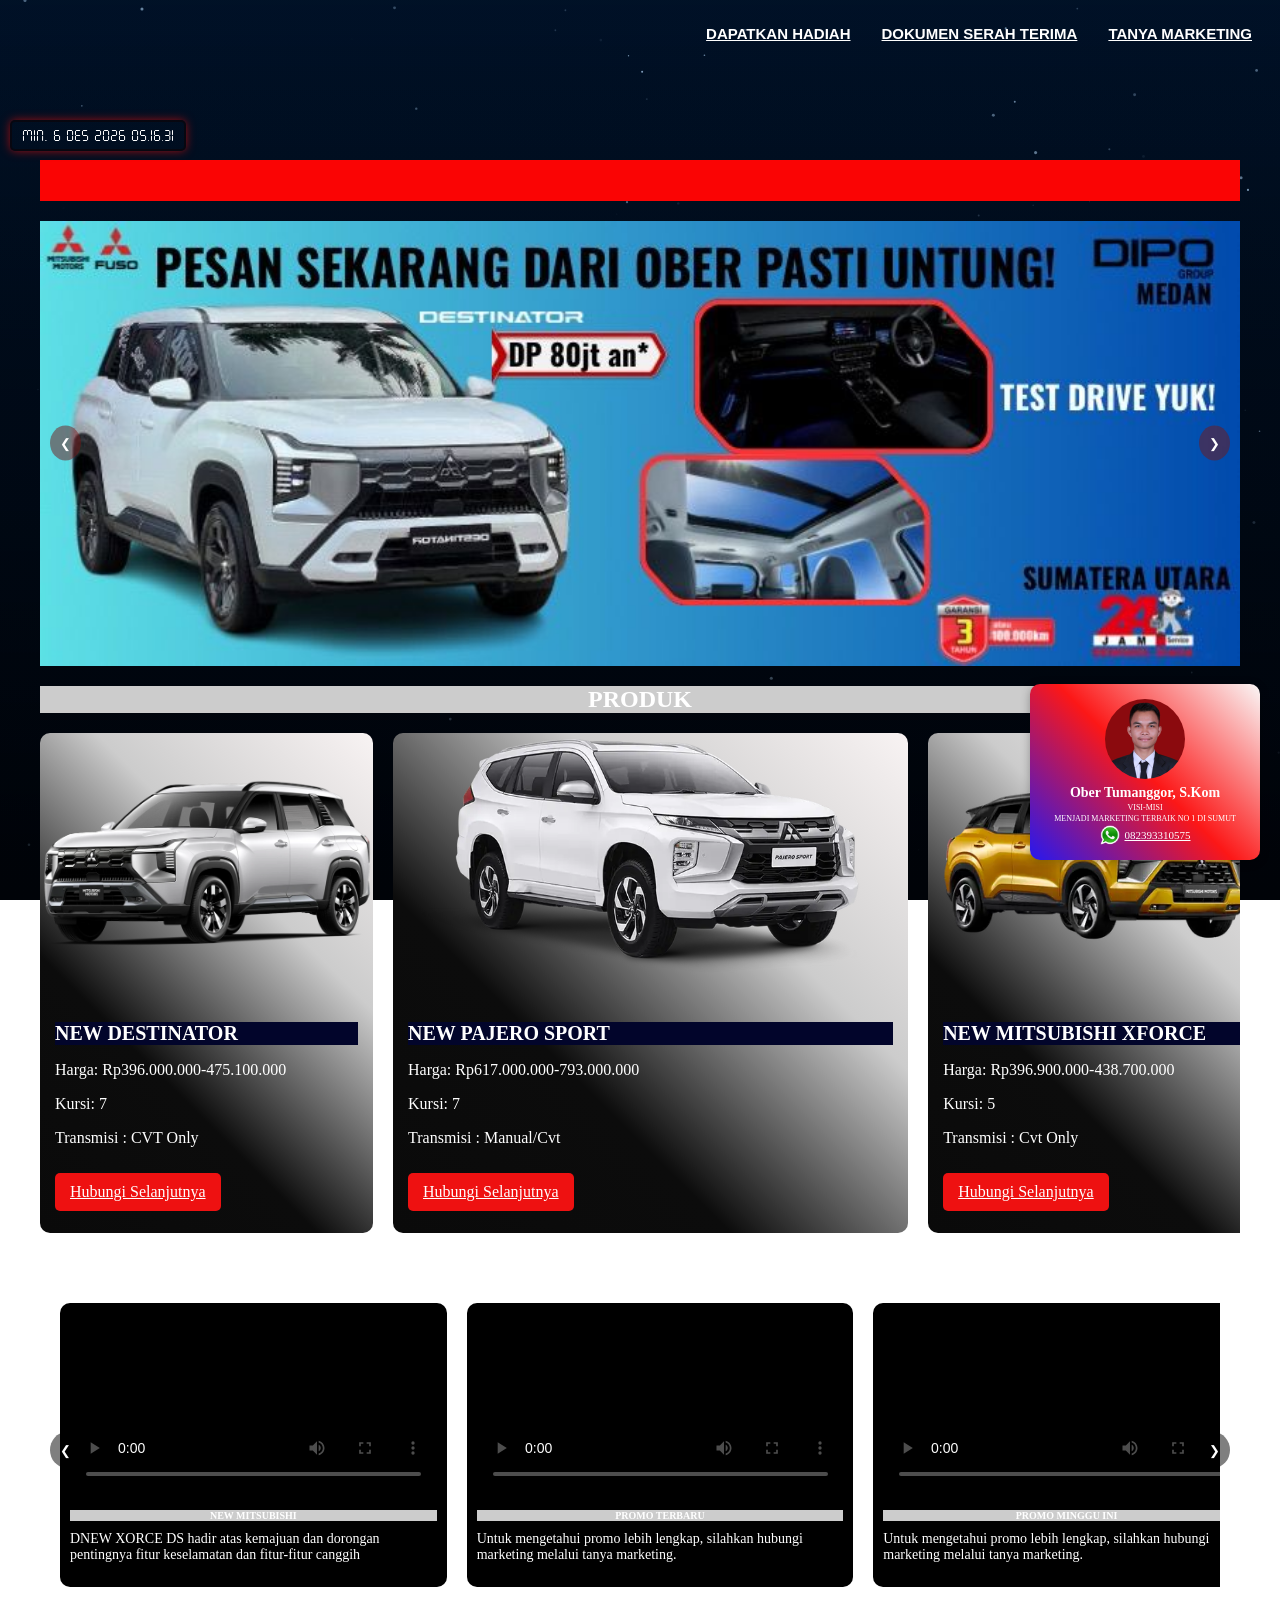
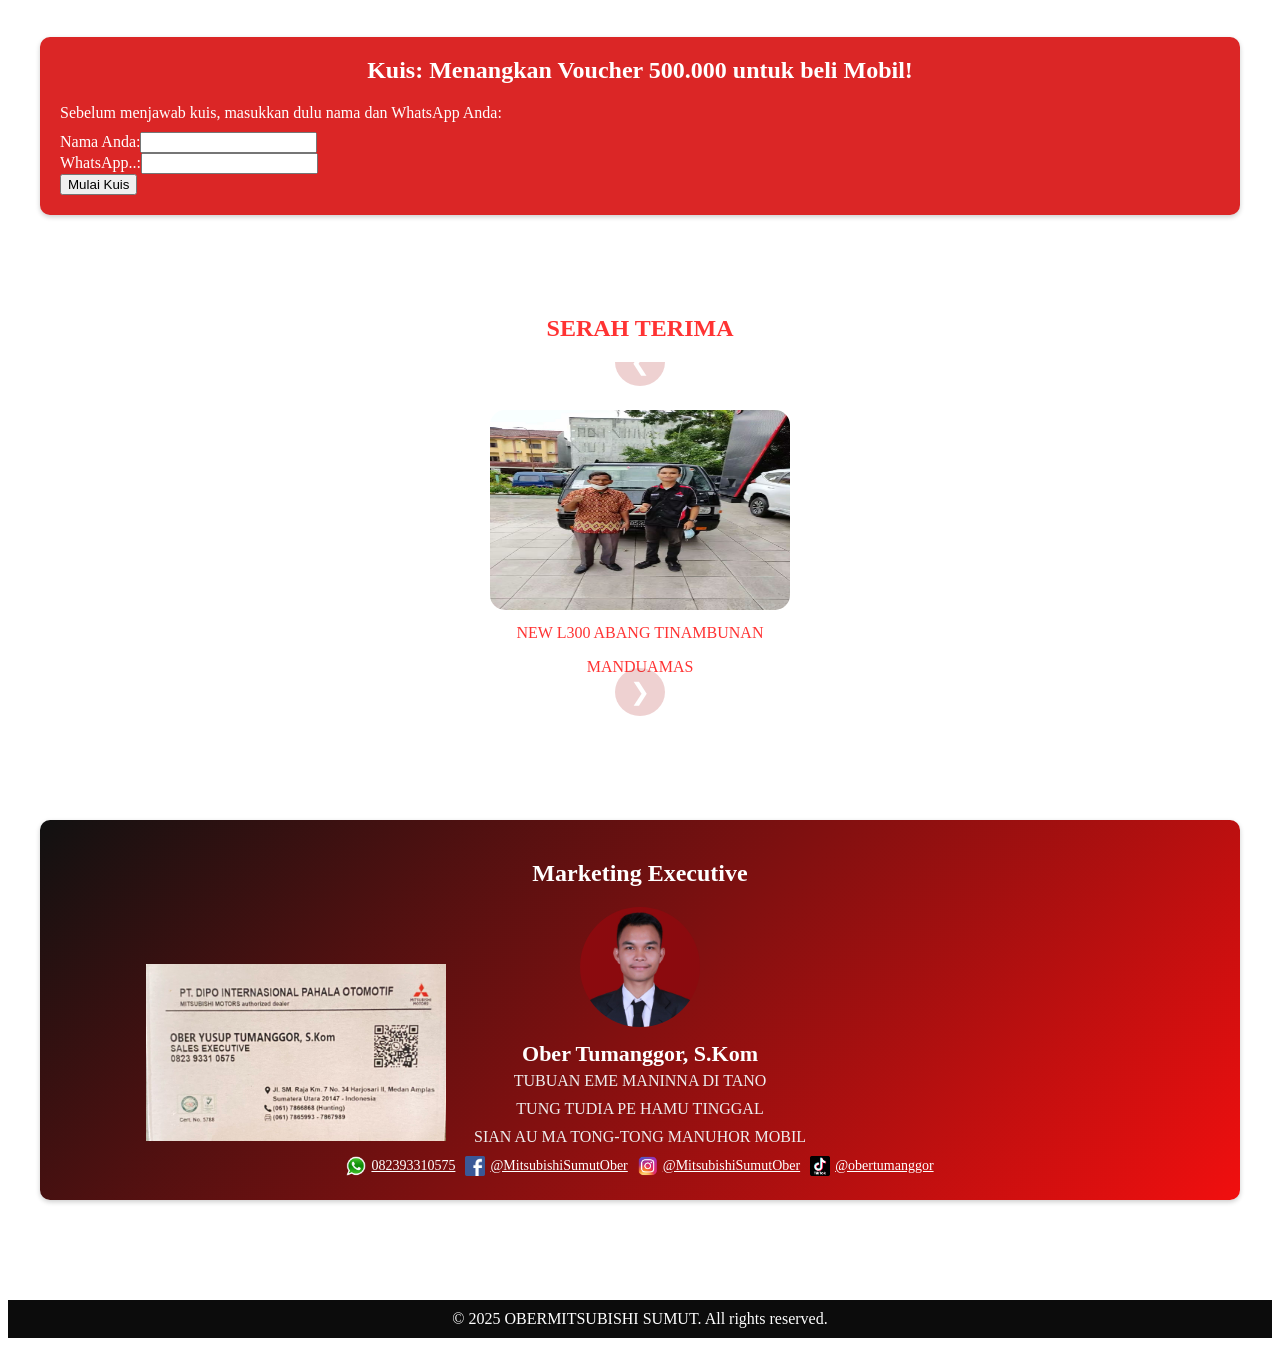
==== commit 810ac119: "Perubahan terbaru" ====
--- a/index.html
+++ b/index.html
@@ -195,7 +195,7 @@
             Browser Anda tidak mendukung elemen video.
           </video>
           <div class="video-card-info">
-            <h2>NEW XFORCE ULTIMATE DS</h2>
+            <h2>NEW MITSUBISHI</h2>
             <p>DNEW XORCE DS hadir atas kemajuan dan dorongan pentingnya fitur keselamatan dan fitur-fitur canggih</p>
           </div>
         </div>
@@ -217,7 +217,7 @@
             Browser Anda tidak mendukung elemen video.
           </video>
           <div class="video-card-info">
-            <h2>JPROMO MINGGU INI</h2>
+            <h2>PROMO MINGGU INI</h2>
             <p>Untuk mengetahui promo lebih lengkap, silahkan hubungi marketing melalui tanya marketing.</p>
           </div>
         </div>
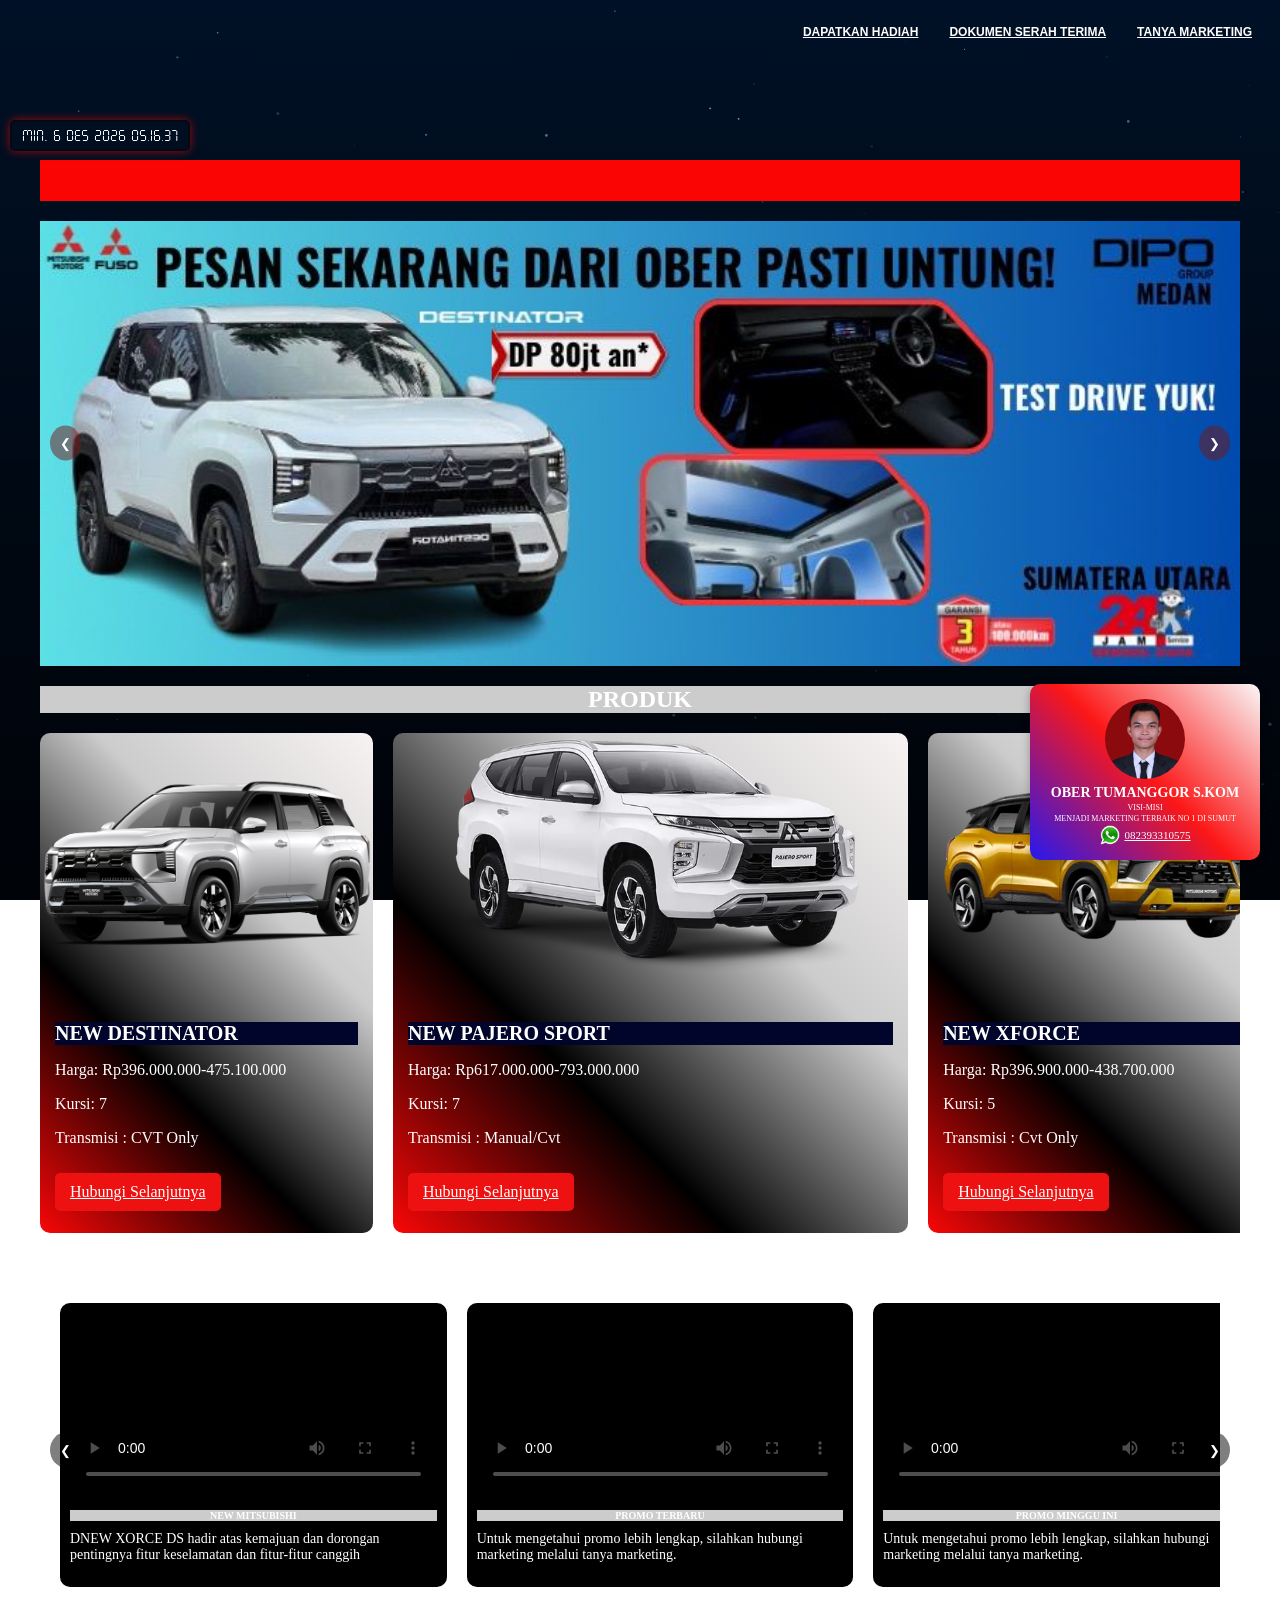
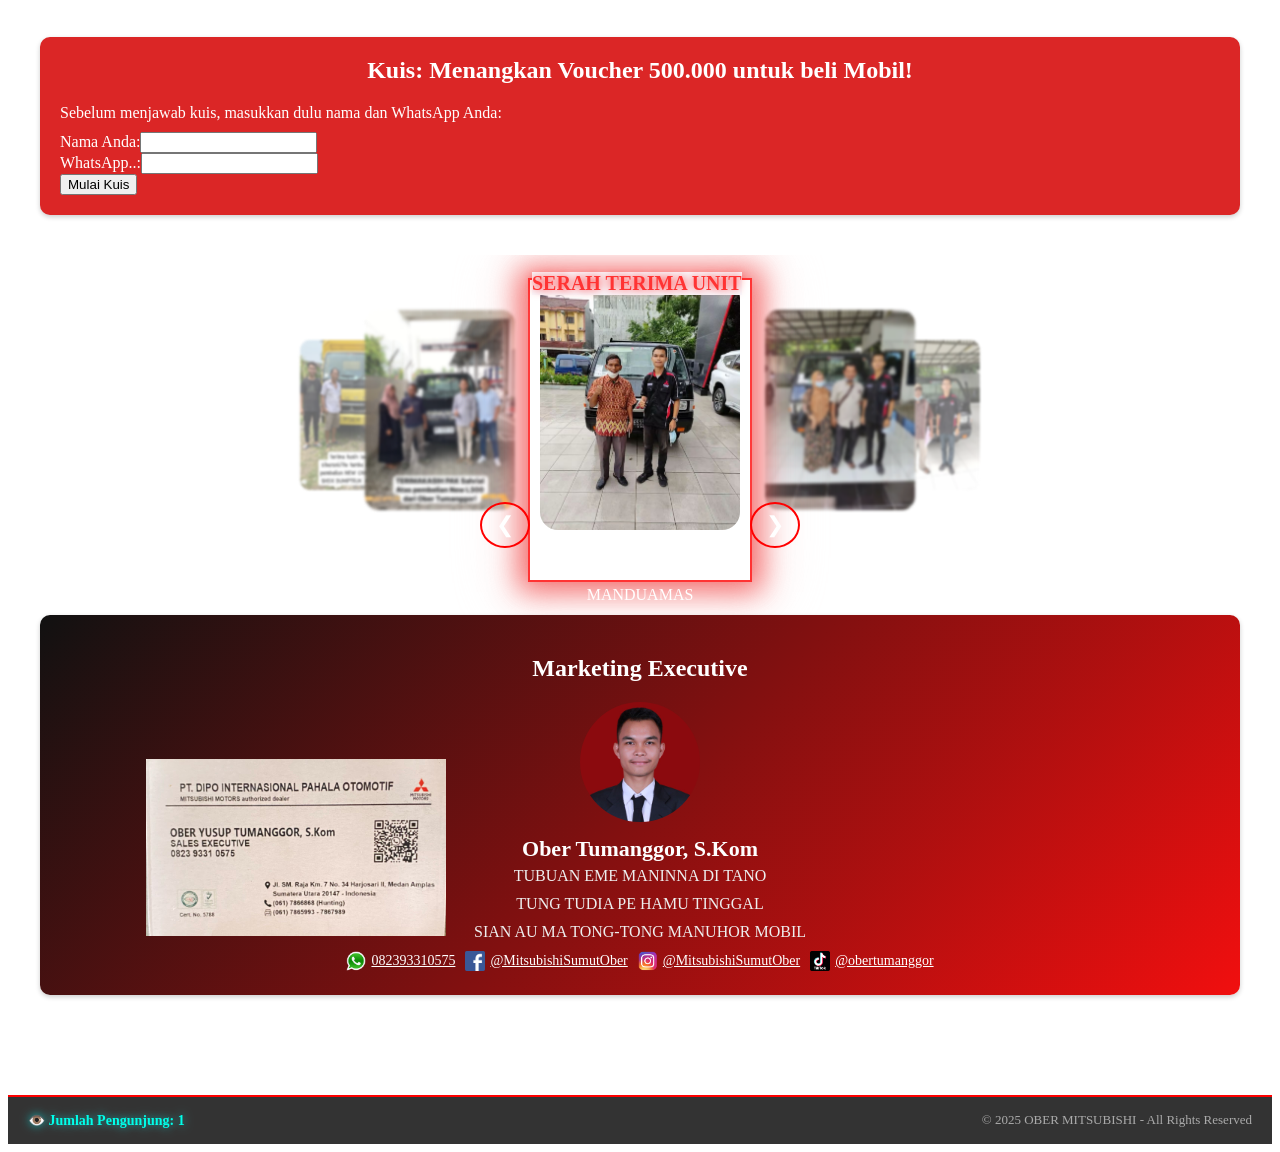
==== commit 17700834: "Update tampilan web dan fitur serah terima" ====
--- a/index.html
+++ b/index.html
@@ -105,7 +105,7 @@
         <div class="product-card">
           <img src="xforce.webp" alt="NEW MITSUBISHI XFORCE" width="300" height="200">
           <div class="product-info">
-            <h3>NEW MITSUBISHI XFORCE</h3>
+            <h3>NEW XFORCE</h3>
             <p>Harga: Rp396.900.000-438.700.000</p>
             <p>Kursi: 5</p>
             <p>Transmisi : Cvt Only</p>
@@ -268,46 +268,46 @@
         <div id="quizResult" class="quiz-result"></div>
       </div>
     </section>
-<!-- === Serah Terima Unit 3D Gallery === -->
-  <section id="serahterima" class="serahterima-section">
-    <h2>SERAH TERIMA </h2>
-    <div class="serahterima-slider">
-      <button class="serahterima-prev" onclick="prevSerahTerima()">&#10094;</button>
-      <div class="serahterima-container">
-        <div class="serahterima-item"><img src="l300 bg tinambunan manduamas.jpg" alt="Serah Terima 1"><div class="serahterima-caption">NEW L300 ABANG TINAMBUNAN<P> MANDUAMAS<P></P></div></div>
-        <div class="serahterima-item"><img src="l300 lae tampu.jpg" alt="Serah Terima 2"><div class="serahterima-caption">NEW L300 PAK TAMPUBOLON<P> BATANG TORU<P></P> </div></div>
-        <div class="serahterima-item"><img src="l300 bg tumanggor.jpg" alt="Serah Terima 3"><div class="serahterima-caption">NEW L300 ABANG TUMANGGOR<P> MANDUAMAS<P></div></div>
-        <div class="serahterima-item"><img src="l300 namboru tumanggor.jpg" alt="Serah Terima 4"><div class="serahterima-caption">NEW L300 NAMBORU<P> MANDUAMAS<P></P></div></div>
-        <div class="serahterima-item"><img src="l300 bg tumanggor pakpakbharat.jpg" alt="Serah Terima 5"><div class="serahterima-caption">NEW L300 ABANG TUMANGGOR<P> SALAK PAKPAK BHARAT<P></P> </div></div>
-        <div class="serahterima-item"><img src="l300 uda tumanggor.jpeg" alt="Serah Terima 6"><div class="serahterima-caption">NEW L300 PAK UDA TUMANGGOR<P> DOLOK SANGGUL<P></div></div>
-        <div class="serahterima-item"><img src="xpander elt ibu citra.jpg" alt="Serah Terima 7"><div class="serahterima-caption">NEW XPANDER ULTIMATE LIMITED EDITION<P> MEDAN MARELAN<P></P></div></div>
-        <div class="serahterima-item"><img src="l300 lae lubis.jpg" alt="Serah Terima 8"><div class="serahterima-caption">NEW L300 LAE LUBIS<P>  MANDUAMAS<P></P> </div></div>
-        <div class="serahterima-item"><img src="xpander ul ito manullang.jpg" alt="Serah Terima 9"><div class="serahterima-caption">NEW XPANDER ITO MANULLANG<P> SIDIKALANG<P></div></div>
-        <div class="serahterima-item"><img src="l300 ito bako.jpg" alt="Serah Terima 10"><div class="serahterima-caption">NEW L300 ITO BAKO<P> MANDUAMAS<P></P></div></div>
-        <div class="serahterima-item"><img src="l300 silih brutu.jpeg" alt="Serah Terima 11"><div class="serahterima-caption">NEW L300 LAE BARUTU<P> MANDUAMAS <P></P> </div></div>
-        <div class="serahterima-item"><img src="l300 bg ginting.jpg" alt="Serah Terima 12"><div class="serahterima-caption">NEW L300 ABANG GINTING<P> PANCUR BATU<P></div></div>
-        <div class="serahterima-item"><img src="l300 lae manalu.jpg" alt="Serah Terima 13"><div class="serahterima-caption">NEW L300 LAE MANALU<P> MANDUAMAS<P></P></div></div>
-        <div class="serahterima-item"><img src="l300 tulang pakpahan.jpg" alt="Serah Terima 14"><div class="serahterima-caption">NEW L300 PAK PAKPAHAN<P> PEMATANG SIANTAR<P></P> </div></div>
-        <div class="serahterima-item"><img src="l300 lae hasibuan.jpeg" alt="Serah Terima 15"><div class="serahterima-caption">NEW L300 LAE HASIBUAN<P> MANDUAMAS<P></div></div>
-        <div class="serahterima-item"><img src="l300 ito sihombing.jpeg" alt="Serah Terima 16"><div class="serahterima-caption">NEW L300 IBUK GURU SIHOMBING<P> MEDAN AREA<P></P></div></div>
-        <div class="serahterima-item"><img src="new pajero sport puhun manik.jpeg" alt="Serah Terima 17"><div class="serahterima-caption">NEW PAJERO SPORT DAKAR TULANG MANIK<P> MANDUAMAS<P></P> </div></div>
-        <div class="serahterima-item"><img src="xp cr namoru nahampun.jpg" alt="Serah Terima 18"><div class="serahterima-caption">NEW XPANDER CROSS<P> MANDUAMAS<P></div></div>
-        <div class="serahterima-item"><img src="xpandercr ito purnama.jpg" alt="Serah Terima 19"><div class="serahterima-caption">NEW XPANDER CROSS IBUK GURU MUNGKUR<P> SIRANDORUNG<P></P></div></div>
-        <div class="serahterima-item"><img src="l300 lae purba.jpeg" alt="Serah Terima 20"><div class="serahterima-caption">NEW L300 LAE PURBA<P>  MANDUAMAS<P></P> </div></div>
-        <div class="serahterima-item"><img src="l300 lae siringoringo.jpeg" alt="Serah Terima 21"><div class="serahterima-caption">NEW L300 LAE SIRINGORINGO<P> MANDUAMAS<P></div></div>
-        <div class="serahterima-item"><img src="l300 lae simatupang.jpeg" alt="Serah Terima 22"><div class="serahterima-caption">NEW L300 SIMATUPANGP> MANDUAMAS<P></P></div></div>
-        <div class="serahterima-item"><img src="2 unit l300, bg ginting & ito bako.jpg" alt="Serah Terima 23"><div class="serahterima-caption">NEW L300 ABANG GINTING<P> MEDAN <P></P> </div></div>
-        <div class="serahterima-item"><img src="new canter puhun manik.jpeg" alt="Serah Terima 24"><div class="serahterima-caption">NEW CANTER DUMPHTRUK<P>MANDUAMAS<P></div></div>
-        <div class="serahterima-item"><img src="new xpander ibu chattrin.jpeg" alt="Serah Terima 25"><div class="serahterima-caption">NEW XPANDER ULTIMATE<P> BINJAI<P></div></div>
-        <div class="serahterima-item"><img src="new pajero sport  pak dewan tapteng.jpeg" alt="Serah Terima 26"><div class="serahterima-caption">NEW PAJERO SPORT DAKAR PAK DEWAN ST<P> MANDUAMAS<P></P></div></div>
-        <div class="serahterima-item"><img src="new destinator pak hutapea.jpeg" alt="Serah Terima 27"><div class="serahterima-caption">NEW DESTINATOR PAK HUTAPEA<P> MEDAN SELAYANG<P></P> </div></div>
-        <div class="serahterima-item"><img src="l300 lae ringo.jpeg" alt="Serah Terima 28"><div class="serahterima-caption">NEW L300 LAE RINGO<P> MANDUAMAS<P></P></div></div>
-        <div class="serahterima-item"><img src="canter lae sibarani.jpeg" alt="Serah Terima 29"><div class="serahterima-caption">NEW CANTER DUMPHTRUK LAE SIBARANI<P>  MANDUAMAS<P></P> </div></div>
-        <div class="serahterima-item"><img src="l300 pak sahrial.jpeg" alt="Serah Terima 30"><div class="serahterima-caption">NEW L300 PAK SAHRIAL<P> LANGKAT<P></div></div>
-      
-      </div>
-      <button class="serahterima-next" onclick="nextSerahTerima()">&#10095;</button>
-    </div>
+<!<!-- === Serah Terima Unit 3D 5-Card Carousel === -->
+<section id="serahterima" class="serahterima-section">
+  <h2>SERAH TERIMA UNIT</h2>
+  <div class="carousel-container">
+    <div class="carousel-track">
+        <div class="carousel-item"><img src="l300 bg tinambunan manduamas.jpg" alt="Serah Terima 1"><div class="serahterima-caption">NEW L300 ABANG TINAMBUNAN<P> MANDUAMAS<P></P></div></div>
+        <div class="carousel-item"><img src="l300 lae tampu.jpg" alt="Serah Terima 2"><div class="serahterima-caption">NEW L300 PAK TAMPUBOLON<P> BATANG TORU<P></P> </div></div>
+        <div class="carousel-item"><img src="l300 bg tumanggor.jpg" alt="Serah Terima 3"><div class="serahterima-caption">NEW L300 ABANG TUMANGGOR<P> MANDUAMAS<P></div></div>
+        <div class="carousel-item"><img src="l300 namboru tumanggor.jpg" alt="Serah Terima 4"><div class="serahterima-caption">NEW L300 NAMBORU<P> MANDUAMAS<P></P></div></div>
+        <div class="carousel-item"><img src="l300 bg tumanggor pakpakbharat.jpg" alt="Serah Terima 5"><div class="serahterima-caption">NEW L300 ABANG TUMANGGOR<P> SALAK PAKPAK BHARAT<P></P> </div></div>
+        <div class="carousel-item"><img src="l300 uda tumanggor.jpeg" alt="Serah Terima 6"><div class="serahterima-caption">NEW L300 PAK UDA TUMANGGOR<P> DOLOK SANGGUL<P></div></div>
+        <div class="carousel-item"><img src="xpander elt ibu citra.jpg" alt="Serah Terima 7"><div class="serahterima-caption">NEW XPANDER ULTIMATE LIMITED EDITION<P> MEDAN MARELAN<P></P></div></div>
+        <div class="carousel-item"><img src="l300 lae lubis.jpg" alt="Serah Terima 8"><div class="serahterima-caption">NEW L300 LAE LUBIS<P>  MANDUAMAS<P></P> </div></div>
+        <div class="carousel-item"><img src="xpander ul ito manullang.jpg" alt="Serah Terima 9"><div class="serahterima-caption">NEW XPANDER ITO MANULLANG<P> SIDIKALANG<P></div></div>
+        <div class="carousel-item"><img src="l300 ito bako.jpg" alt="Serah Terima 10"><div class="serahterima-caption">NEW L300 ITO BAKO<P> MANDUAMAS<P></P></div></div>
+        <div class="carousel-item"><img src="l300 silih brutu.jpeg" alt="Serah Terima 11"><div class="serahterima-caption">NEW L300 LAE BARUTU<P> MANDUAMAS <P></P> </div></div>
+        <div class="carousel-item"><img src="l300 bg ginting.jpg" alt="Serah Terima 12"><div class="serahterima-caption">NEW L300 ABANG GINTING<P> PANCUR BATU<P></div></div>
+        <div class="carousel-item"><img src="l300 lae manalu.jpg" alt="Serah Terima 13"><div class="serahterima-caption">NEW L300 LAE MANALU<P> MANDUAMAS<P></P></div></div>
+        <div class="carousel-item"><img src="l300 tulang pakpahan.jpg" alt="Serah Terima 14"><div class="serahterima-caption">NEW L300 PAK PAKPAHAN<P> PEMATANG SIANTAR<P></P> </div></div>
+        <div class="carousel-item"><img src="l300 lae hasibuan.jpeg" alt="Serah Terima 15"><div class="serahterima-caption">NEW L300 LAE HASIBUAN<P> MANDUAMAS<P></div></div>
+        <div class="carousel-item"><img src="l300 ito sihombing.jpeg" alt="Serah Terima 16"><div class="serahterima-caption">NEW L300 IBUK GURU SIHOMBING<P> MEDAN AREA<P></P></div></div>
+        <div class="carousel-item"><img src="new pajero sport puhun manik.jpeg" alt="Serah Terima 17"><div class="serahterima-caption">NEW PAJERO SPORT DAKAR TULANG MANIK<P> MANDUAMAS<P></P> </div></div>
+        <div class="carousel-item"><img src="xp cr namoru nahampun.jpg" alt="Serah Terima 18"><div class="serahterima-caption">NEW XPANDER CROSS<P> MANDUAMAS<P></div></div>
+        <div class="carousel-item"><img src="xpandercr ito purnama.jpg" alt="Serah Terima 19"><div class="serahterima-caption">NEW XPANDER CROSS IBUK GURU MUNGKUR<P> SIRANDORUNG<P></P></div></div>
+        <div class="carousel-item"><img src="l300 lae purba.jpeg" alt="Serah Terima 20"><div class="serahterima-caption">NEW L300 LAE PURBA<P>  MANDUAMAS<P></P> </div></div>
+        <div class="carousel-item"><img src="l300 lae siringoringo.jpeg" alt="Serah Terima 21"><div class="serahterima-caption">NEW L300 LAE SIRINGORINGO<P> MANDUAMAS<P></div></div>
+        <div class="carousel-item"><img src="l300 lae simatupang.jpeg" alt="Serah Terima 22"><div class="serahterima-caption">NEW L300 SIMATUPANGP> MANDUAMAS<P></P></div></div>
+        <div class="carousel-item"><img src="2 unit l300, bg ginting & ito bako.jpg" alt="Serah Terima 23"><div class="serahterima-caption">NEW L300 ABANG GINTING<P> MEDAN <P></P> </div></div>
+        <div class="carousel-item"><img src="new canter puhun manik.jpeg" alt="Serah Terima 24"><div class="serahterima-caption">NEW CANTER DUMPHTRUK<P>MANDUAMAS<P></div></div>
+        <div class="carousel-item"><img src="new xpander ibu chattrin.jpeg" alt="Serah Terima 25"><div class="serahterima-caption">NEW XPANDER ULTIMATE<P> BINJAI<P></div></div>
+        <div class="carousel-item"><img src="new pajero sport  pak dewan tapteng.jpeg" alt="Serah Terima 26"><div class="serahterima-caption">NEW PAJERO SPORT DAKAR PAK DEWAN ST<P> MANDUAMAS<P></P></div></div>
+        <div class="carousel-item"><img src="new destinator pak hutapea.jpeg" alt="Serah Terima 27"><div class="serahterima-caption">NEW DESTINATOR PAK HUTAPEA<P> MEDAN SELAYANG<P></P> </div></div>
+        <div class="carousel-item"><img src="l300 lae ringo.jpeg" alt="Serah Terima 28"><div class="serahterima-caption">NEW L300 LAE RINGO<P> MANDUAMAS<P></P></div></div>
+        <div class="carousel-item"><img src="canter lae sibarani.jpeg" alt="Serah Terima 29"><div class="serahterima-caption">NEW CANTER DUMPHTRUK LAE SIBARANI<P>  MANDUAMAS<P></P> </div></div>
+        <div class="carousel-item"><img src="l300 pak sahrial.jpeg" alt="Serah Terima 30"><div class="serahterima-caption">NEW L300 PAK SAHRIAL<P> LANGKAT<P></div></div>
+       </div>
+    <button class="serah-prev" onclick="prevSerahTerima()">&#10094;</button>
+<button class="serah-next" onclick="nextSerahTerima()">&#10095;</button>
+
+  </div>
   </section>
 
     <section id="marketing-executive" class="marketing-executive-section">
@@ -348,7 +348,7 @@
         <img src="file.jpg" alt="Foto Marketing" width="80" height="80">
       </div>
       <div class="profile-info">
-        <div class="profile-name">Ober Tumanggor, S.Kom</div>
+        <div class="profile-name">OBER TUMANGGOR S.KOM</div>
         <div class="profile-visimisi">VISI-MISI</div>
         <div class="profile-visimisi">MENJADI MARKETING TERBAIK NO 1 DI SUMUT</div>
         <div class="profile-social">
@@ -361,7 +361,14 @@
     </div>
   </div>
 
-  <footer>&copy; 2025 OBERMITSUBISHI SUMUT. All rights reserved.</footer>
+ <footer class="footer">
+  <div class="visitor-counter">
+    👁️ Jumlah Pengunjung: <span id="visitorCount">0</span>
+  </div>
+  <div class="footer-text">
+    © 2025 OBER MITSUBISHI - All Rights Reserved
+  </div>
+</footer>
   <script src="v2.js"></script>
 </body>
 </html>
--- a/v2.css
+++ b/v2.css
@@ -59,7 +59,7 @@
     align-items: center;
   }
   header h1 {
-    font-size: 30px;
+    font-size: 25px;
     margin: 0;
     text-shadow: 1px 1px 5px rgba(245,243,243,0.5);
   }
@@ -81,8 +81,9 @@
     position: relative;
   }
   nav ul li a {
-    color: #fff;
+    color: #ffffff;
     font-family: Arial;
+    font-size: 12px;
     padding: 5px 8px;
     display: block;
   }
@@ -104,12 +105,7 @@
     z-index: 2000;
     transition: all 0.3s ease;
   }
-  function tampilkanForm {
-  const form = document.getElementById('contactForm');
-  form.style.display = "block";
-  form.style.opacity = "1";
-  form.style.transform = "translateY(0)";
-}
+
   nav ul li.dropdown:hover .dropdown-content,
   nav ul li.dropdown:focus-within .dropdown-content {
     display: block;
@@ -228,7 +224,7 @@
     padding-bottom: 10px;
   }
   .product-card {
-    background: linear-gradient(45deg, #0a0a0a, #0c0c0c, #ccc, #f8f3f3);
+    background: linear-gradient(45deg, #f80707, #000000, #ccc, #f8f3f3);
     min-width: 300px;
     border-radius: 10px;
     height: 500px;
@@ -377,7 +373,244 @@
     margin: 20px 0;
     color: #fff;
   }
-     /* Marketing Executive Section */
+    
+/* === 3D 5-Card Carousel Style === */
+.serahterima-section {
+  position: relative;
+  text-align: center;
+  padding-top: 180px;
+  overflow: hidden;
+  color: #ffffff;
+}
+
+.serahterima-section h2 {
+  position: absolute;
+  top: 0px;
+  background-color: #f9fbff;
+  text-align: center;
+  left: 41%;
+  font-size: 20px;
+  z-index: 50;
+  color: #ff3333;
+  pointer-events: none;
+  text-shadow: 0 0 10px #ff0000;
+
+}
+
+.carousel-container {
+  position: relative;
+  width: 10%;
+  height: 180px;
+  max-width: 1000px;
+  margin: 0 auto;
+  perspective: 1500px;
+}
+
+.carousel-track {
+  display: flex;
+  justify-content: center;
+  align-items: center;
+  position: relative;
+  transition: transform 0.8s ease;
+}
+
+.carousel-item {
+  position: absolute;
+  width: 220px;
+  height: 300px;
+  margin-bottom: 8%;
+  opacity: 0;
+  transform: scale(0.6) translateX(0) rotateY(0);
+  transition: all 0.8s ease;
+  filter: blur(2px);
+}
+
+.carousel-item img {
+  width: 200px;
+  height: 250px;
+  border-radius: 18px;
+  object-fit: cover;
+  box-shadow: 0 8px 25px rgba(255, 255, 255, 0.2);
+}
+
+.carousel-item .caption {
+  position: absolute;
+  bottom: 10px;
+  width: 100%;
+  color: #fff;
+  text-shadow: 1px 1px 3px #d60b0b;
+  font-weight: bold;
+  font-size: 14px;
+}
+
+.carousel-item.active {
+  opacity: 1;
+  transform: scale(1) translateX(0) rotateY(0);
+   box-shadow: 0 0 28px 10px rgba(240, 47, 47, 0.7),
+              0 0 60px 20px rgba(250, 227, 227, 0.4);
+  border: 2px solid rgba(255, 0, 0, 0.8);
+  filter: blur(0);
+  z-index: 5;
+}
+
+.carousel-item.left1 {
+  opacity: 0.9;
+  transform: scale(0.8) translateX(-250px) rotateY(20deg);
+  z-index: 4;
+}
+
+.carousel-item.right1 {
+  opacity: 0.9;
+  transform: scale(0.8) translateX(250px) rotateY(-20deg);
+  z-index: 4;
+}
+
+.carousel-item.left2 {
+  opacity: 0.6;
+  transform: scale(0.6) translateX(-480px) rotateY(30deg);
+  z-index: 3;
+}
+
+.carousel-item.right2 {
+  opacity: 0.6;
+  transform: scale(0.6) translateX(480px) rotateY(-30deg);
+  z-index: 3;
+}
+
+.serah-prev, .serah-next {
+  position: absolute;
+  top: 50%;
+  transform: translateY(-50%);
+  background: rgba(255,255,255,0.1);
+  border: 2px solid red;
+  color: white;
+  font-size: 22px;
+  padding: 8px 14px;
+  border-radius: 50%;
+  cursor: pointer;
+  transition: 0.3s;
+  z-index: 10;
+}
+
+.serah-prev:hover, .serah-next:hover {
+  background: red;
+  transform: translateY(-50%) scale(1.1);
+}
+
+.serah-prev { left: -100px; }
+.serah-next { right: -100px; }
+
+@media (max-width: 768px) {
+  .carousel-item {
+    width: 160px;
+    height: 220px;
+  }
+  .serahterima-section {
+  position: relative;
+  text-align: center;
+  padding-top: 200px;
+  overflow: hidden;
+  color: #ffffff;
+}
+
+.serahterima-section h2 {
+  position: absolute;
+  background-color: #f9fbff;
+  text-align: center;
+  left: 26%;
+  font-size: 20px;
+  z-index: 10;
+  color: #ff3333;
+  pointer-events: none;
+  text-shadow: 0 0 10px #ff0000;
+
+}
+
+.carousel-container {
+  position: relative;
+  width: 10%;
+  height: 180px;
+  max-width: 1000px;
+  margin: 0 auto;
+  perspective: 1500px;
+}
+
+.carousel-track {
+  display: flex;
+  justify-content: center;
+  align-items: center;
+  position: relative;
+  transition: transform 0.8s ease;
+}
+
+.carousel-item {
+  position: absolute;
+  width: 220px;
+  height: 300px;
+  margin-bottom: 8%;
+  opacity: 0;
+  transform: scale(0.6) translateX(0) rotateY(0);
+  transition: all 0.8s ease;
+  filter: blur(2px);
+}
+
+.carousel-item img {
+  width: 180px;
+  height: 178px;
+  border-radius: 15px;
+  object-fit: cover;
+  box-shadow: 0 8px 25px rgba(255, 255, 255, 0.2);
+}
+
+.carousel-item .caption {
+  position: absolute;
+  bottom: 20px;
+  width: 100%;
+  color: #fff;
+  text-shadow: 1px 1px 3px #d60b0b;
+  font-weight: bold;
+  font-size: 14px;
+}
+
+  .carousel-item.left1 { transform: scale(0.8) translateX(-180px) rotateY(15deg); }
+  .carousel-item.right1 { transform: scale(0.8) translateX(180px) rotateY(-15deg); }
+  .carousel-item.left2 { transform: scale(0.6) translateX(-320px) rotateY(25deg); }
+  .carousel-item.right2 { transform: scale(0.6) translateX(320px) rotateY(-25deg); }
+}
+/* ====== FOOTER (dengan Jumlah Pengunjung) ====== */
+.footer {
+  position: relative;
+  background: rgba(0,0,0,0.8);
+  color: white;
+  padding: 15px 20px;
+  display: flex;
+  justify-content: space-between;
+  align-items: center;
+  font-size: 14px;
+  border-top: 2px solid red;
+  flex-wrap: wrap;
+}
+
+.visitor-counter {
+  font-weight: bold;
+  color: #00ffea;
+  text-shadow: 0 0 10px rgba(0,255,255,0.6);
+}
+
+.footer-text {
+  color: #aaa;
+  font-size: 13px;
+}
+
+@media (max-width: 768px) {
+  .footer {
+    flex-direction: column;
+    text-align: center;
+    gap: 6px;
+  }
+}
+
+   /* Marketing Executive Section */
   .marketing-executive-section {
     background: linear-gradient(135deg, #111111, #f10f0f, #2563eb);
     background-size: 200% 200%;
@@ -525,13 +758,20 @@
       height: 120px;
     }
     nav ul li {
-      font-size: 10px;
+      font-size: 7px;
       font-weight: bold;
       position: relative;
     }
     header h1 {
       font-size: 14px;
     }
+    nav ul li a {
+    color: #ffffff;
+    font-family: Arial;
+    font-size: 9px;
+    padding: 5px 8px;
+    display: block;
+  }
     nav ul {
       flex-direction: column;
       gap: 10px;
@@ -556,15 +796,15 @@
       width: 100px;
       background-color: #0c0c0c;
       box-shadow: 50px;
-      height: 300px;
+      height: 330px;
       padding: 5px;
       max-width: 10%;
     }
     .product-card img {
-      display: block;
+      object-fit: cover;
       width: 100%;
       padding-bottom: 10px;
-      height: 130px;
+      height: 160px;
     }
     .product-info h3 {
       font-size: 10px;
@@ -615,7 +855,7 @@
       object-fit: cover;
     }
     .marketing-profile .profile-name  {
-      font-size: 7px;
+      font-size: 5px;
     }
     .marketing-profile .profile-visimisi {
       font-size: 7px;
@@ -628,78 +868,3 @@
       height: 10px;
     }
   }
-  
-/* === Serah Terima Unit 3D Gallery === */
-.serahterima-section {
-  text-align: center;
-  padding: 40px 0;
-  color: #fff;
-  perspective: 1000px;
-  margin-bottom: 40px;
-}
-.serahterima-section h2 {
-  font-size: 24px;
-  color: #ff3333;
-  margin-bottom: 20px;
-}
-.serahterima-slider {
-  position: relative;
-  overflow: hidden;
-  width: 100%;
-  max-width: 600px;
-  margin: 0 auto;
-}
-.serahterima-container {
-  display: flex;
-  transition: transform 1s ease;
-  transform-style: preserve-3d;
-}
-.serahterima-item {
-  flex: 0 0 100%;
-  backface-visibility: hidden;
-  transform: rotateY(0deg);
-}
-.serahterima-item img {
-  width: 300px;
-  height: 200px;
-  border-radius: 15px;
-  box-shadow: 0 8px 25px rgba(255,255,255,0.2);
-  transition: transform 0.5s;
-}
-.serahterima-item img:hover {
-  transform: scale(1.05) rotateY(10deg);
-}
-.serahterima-caption {
-  margin-top: 10px;
-  font-size: 16px;
-  color: #ff3333;
-}
-.serahterima-prev, .serahterima-next {
-  top: 50%;
-  transform: translateY(-50%);
-  background: rgba(168, 29, 29, 0.2);
-  color: #fff;
-  border: none;
-  padding: 10px 15px;
-  cursor: pointer;
-  font-size: 24px;
-  border-radius: 50%;
-  z-index: 10;
-  transition: background 0.3s;
-}
-.serahterima-prev:hover, .serahterima-next:hover {
-  background: rgba(255,255,255,0.6);
-}
-.serahterima-prev { left: -50px; }
-.serahterima-next { right: -50px; }
-@media (max-width: 768px) {
-  .serahterima-item img {
-    width: 200px;
-    height: 140px;
-  }
-  .serahterima-prev, .serahterima-next {
-    left: 10px;
-    right: 10px;
-  }
-}
-
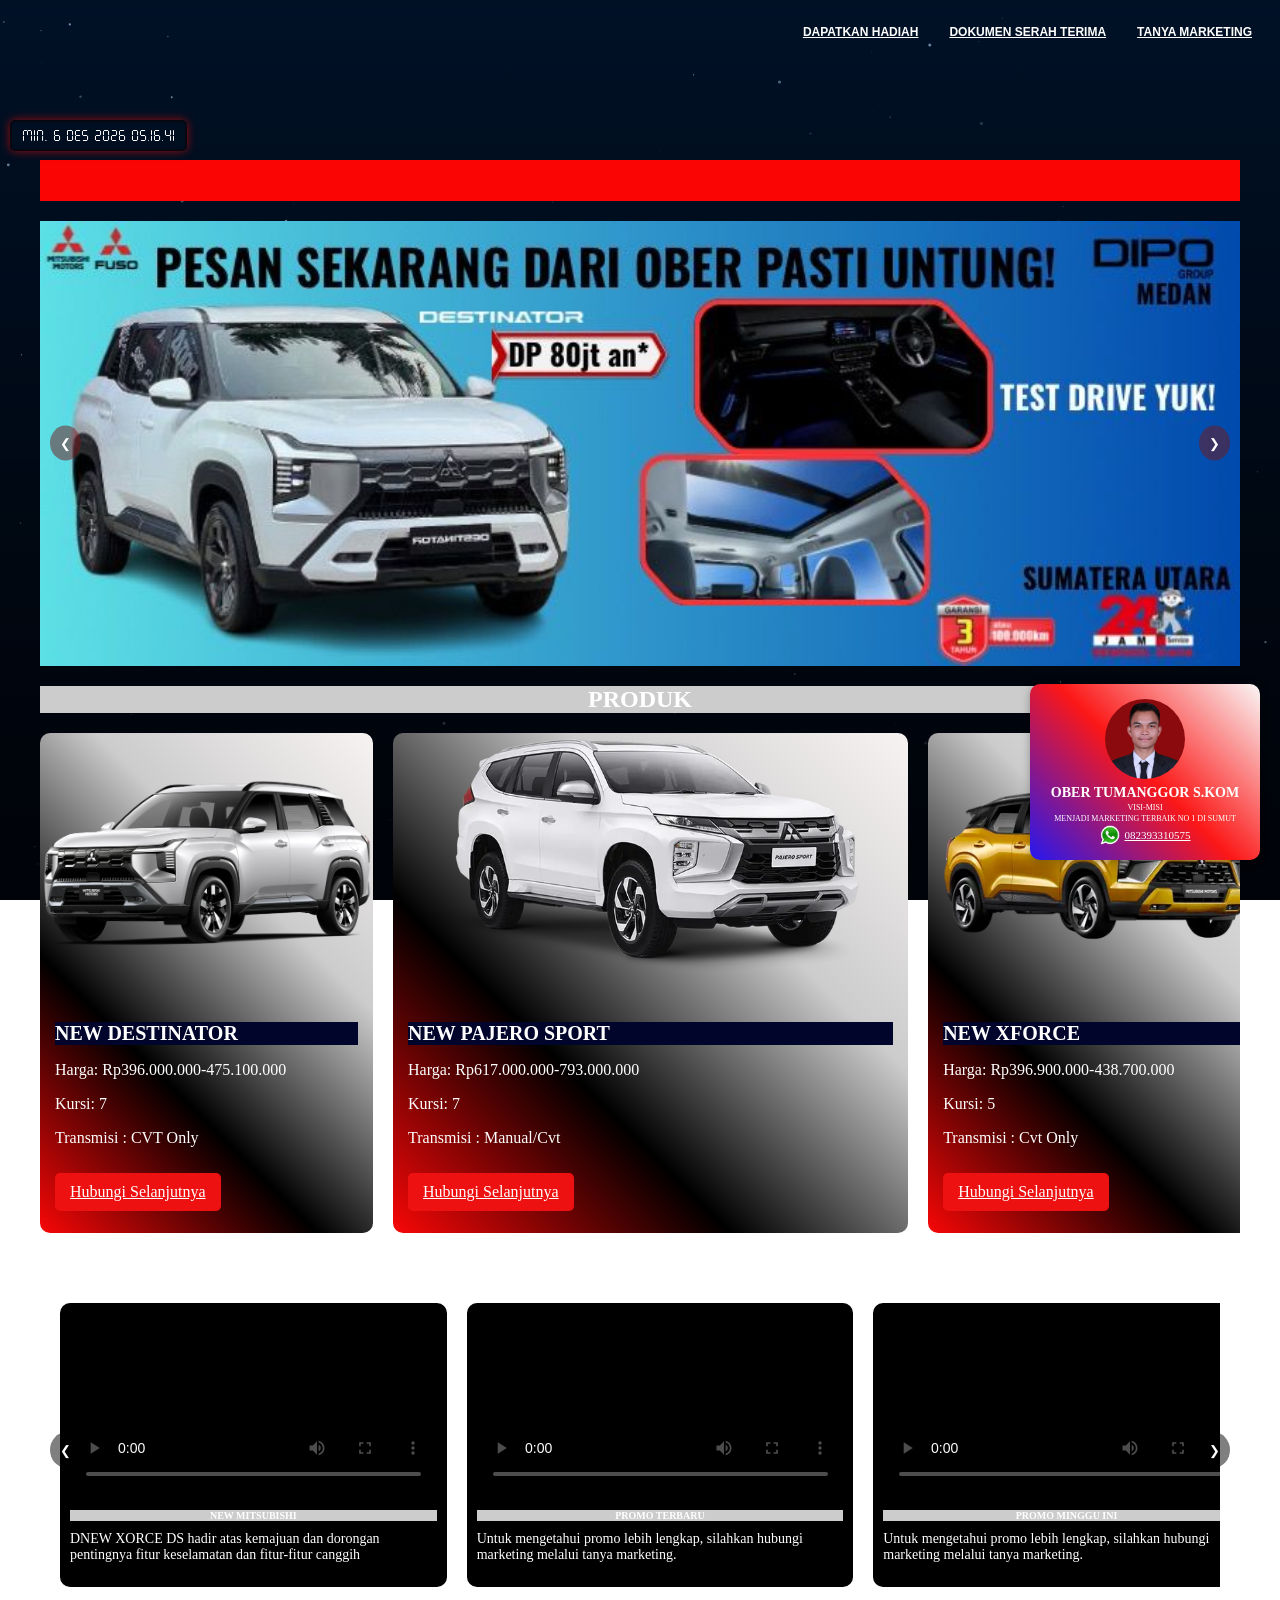
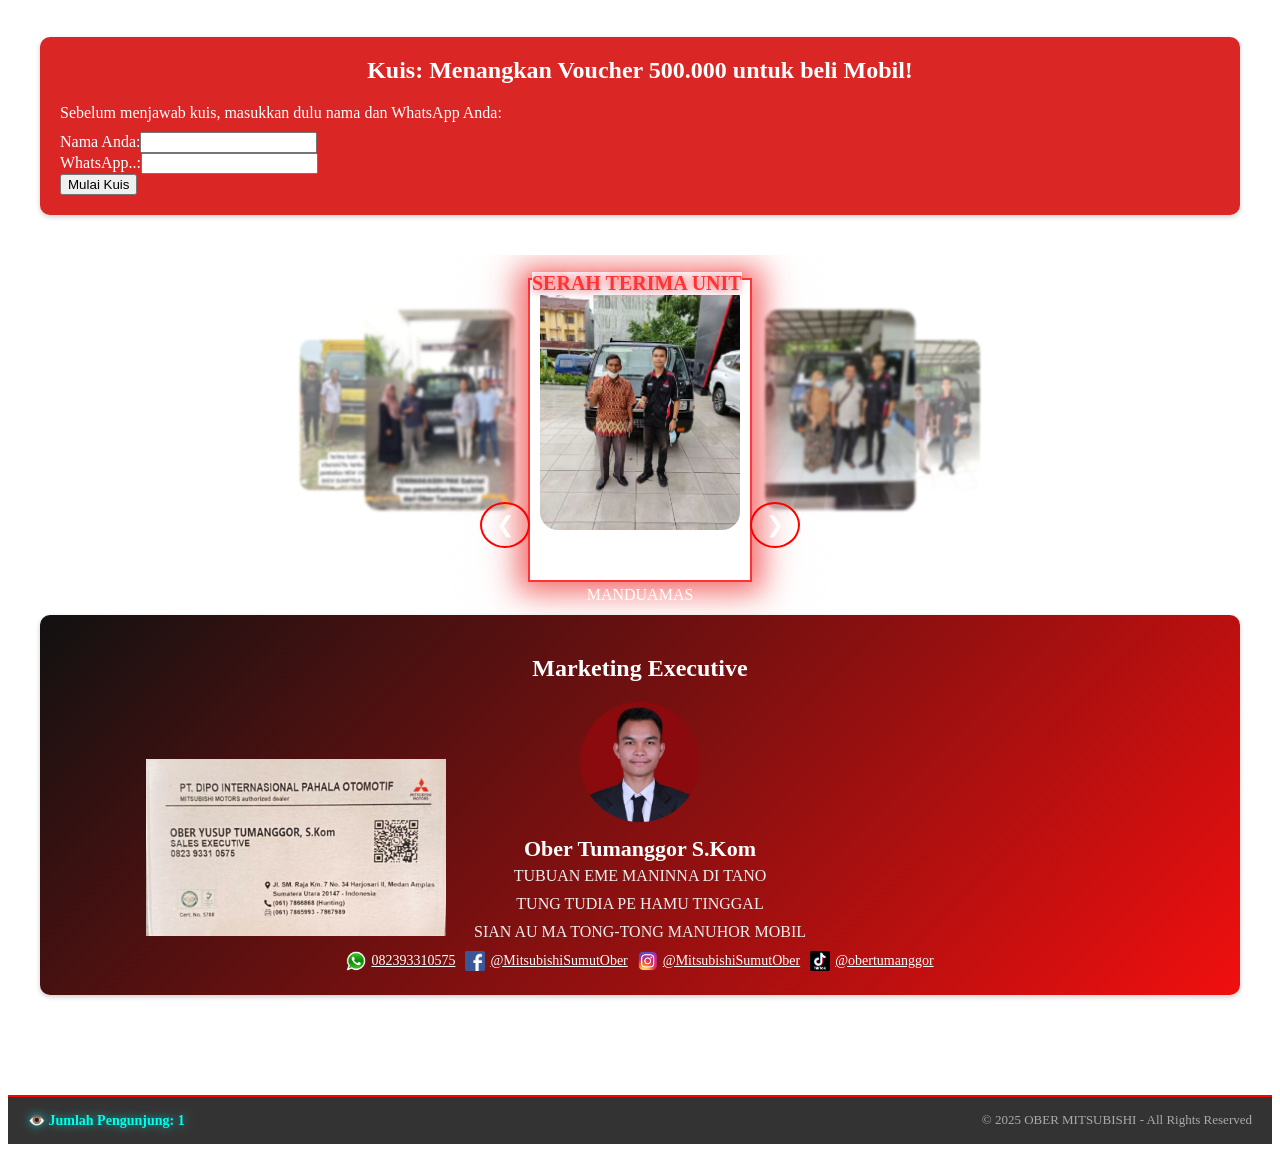
==== commit a3f676a8: "Update tampilan web dan fitur serah terima" ====
--- a/index.html
+++ b/index.html
@@ -316,7 +316,7 @@
         <div class="executive-business-card"><img src="KRTU.jpg"></div>
         <div class="executive-photo"><img src="file.jpg"></div>
         <div class="executive-info">
-          <h3>Ober Tumanggor, S.Kom</h3>
+          <h3>Ober Tumanggor S.Kom</h3>
           <p>TUBUAN EME MANINNA DI TANO</p><p>TUNG TUDIA PE HAMU TINGGAL</p><p>SIAN AU MA TONG-TONG MANUHOR MOBIL</p>
           <div class="executive-social">
             <a href="https://wa.me/6282393310575" target="_blank" rel="noopener">
